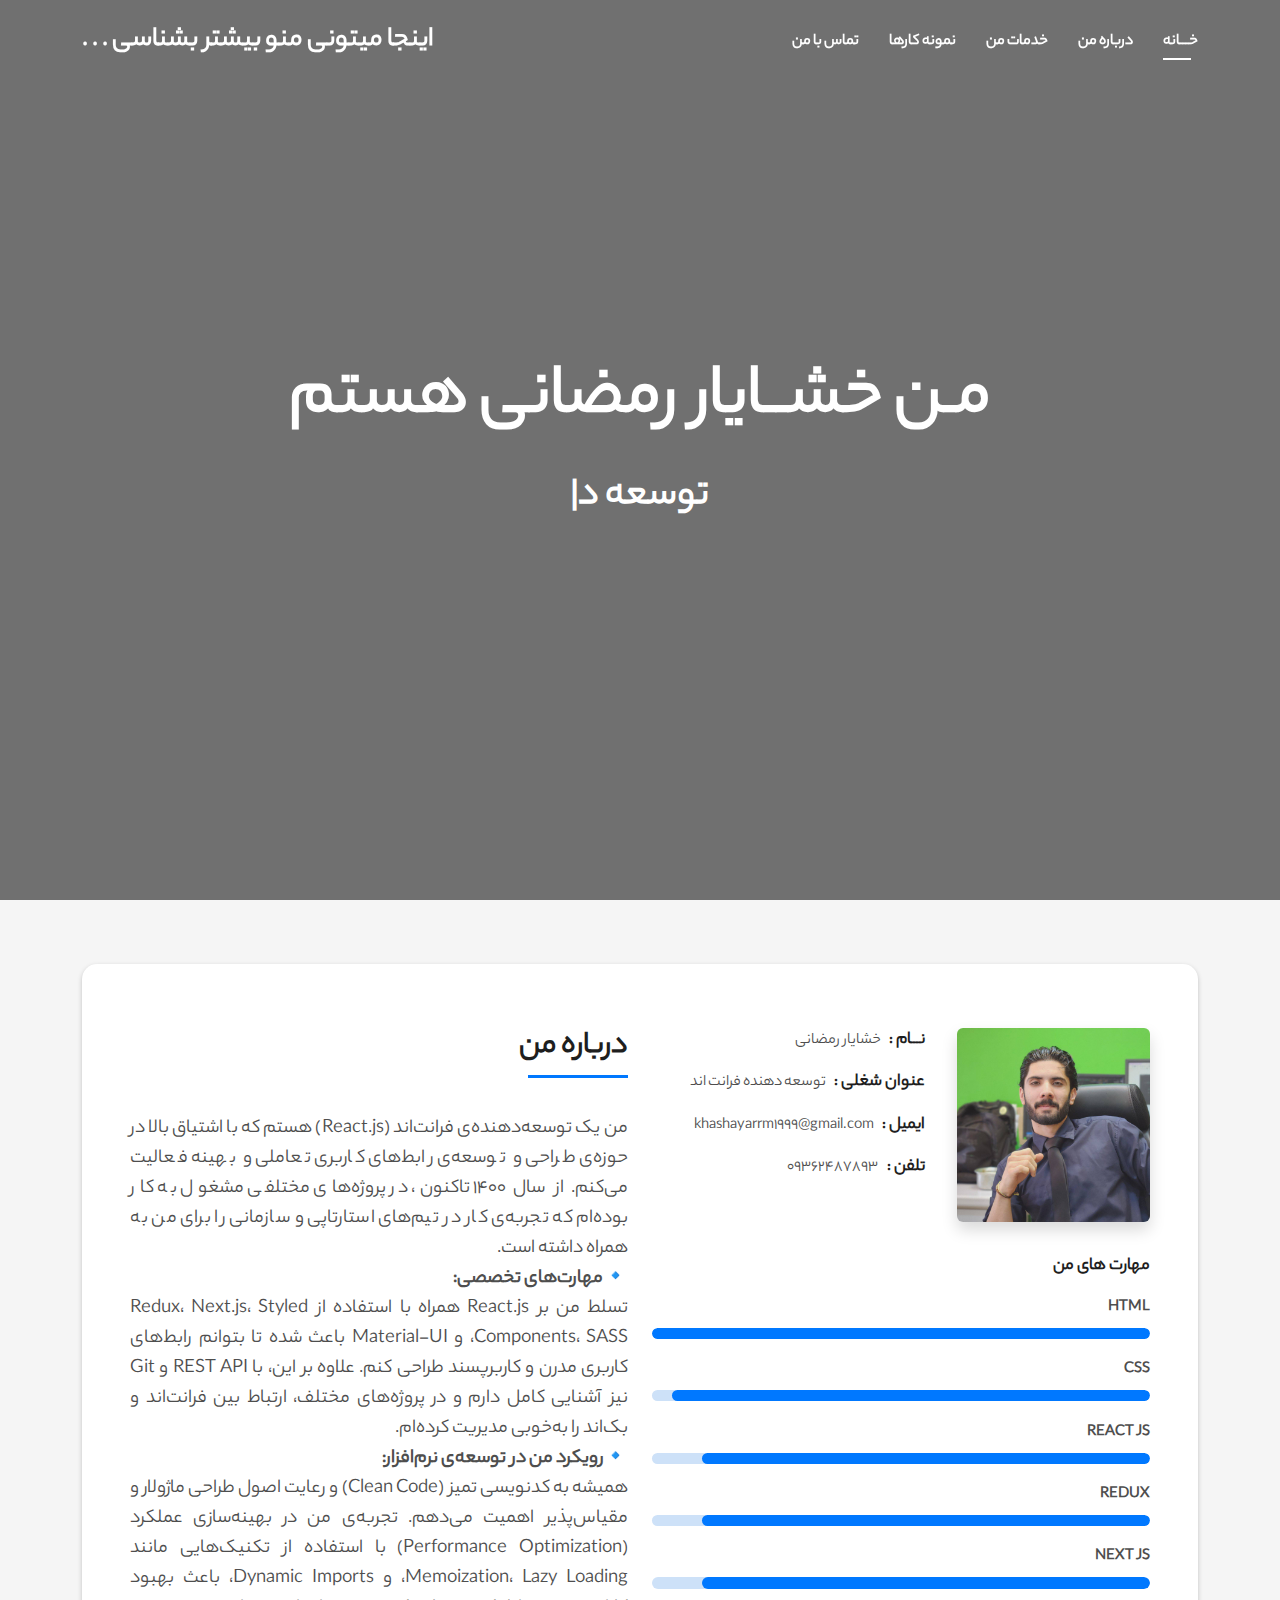
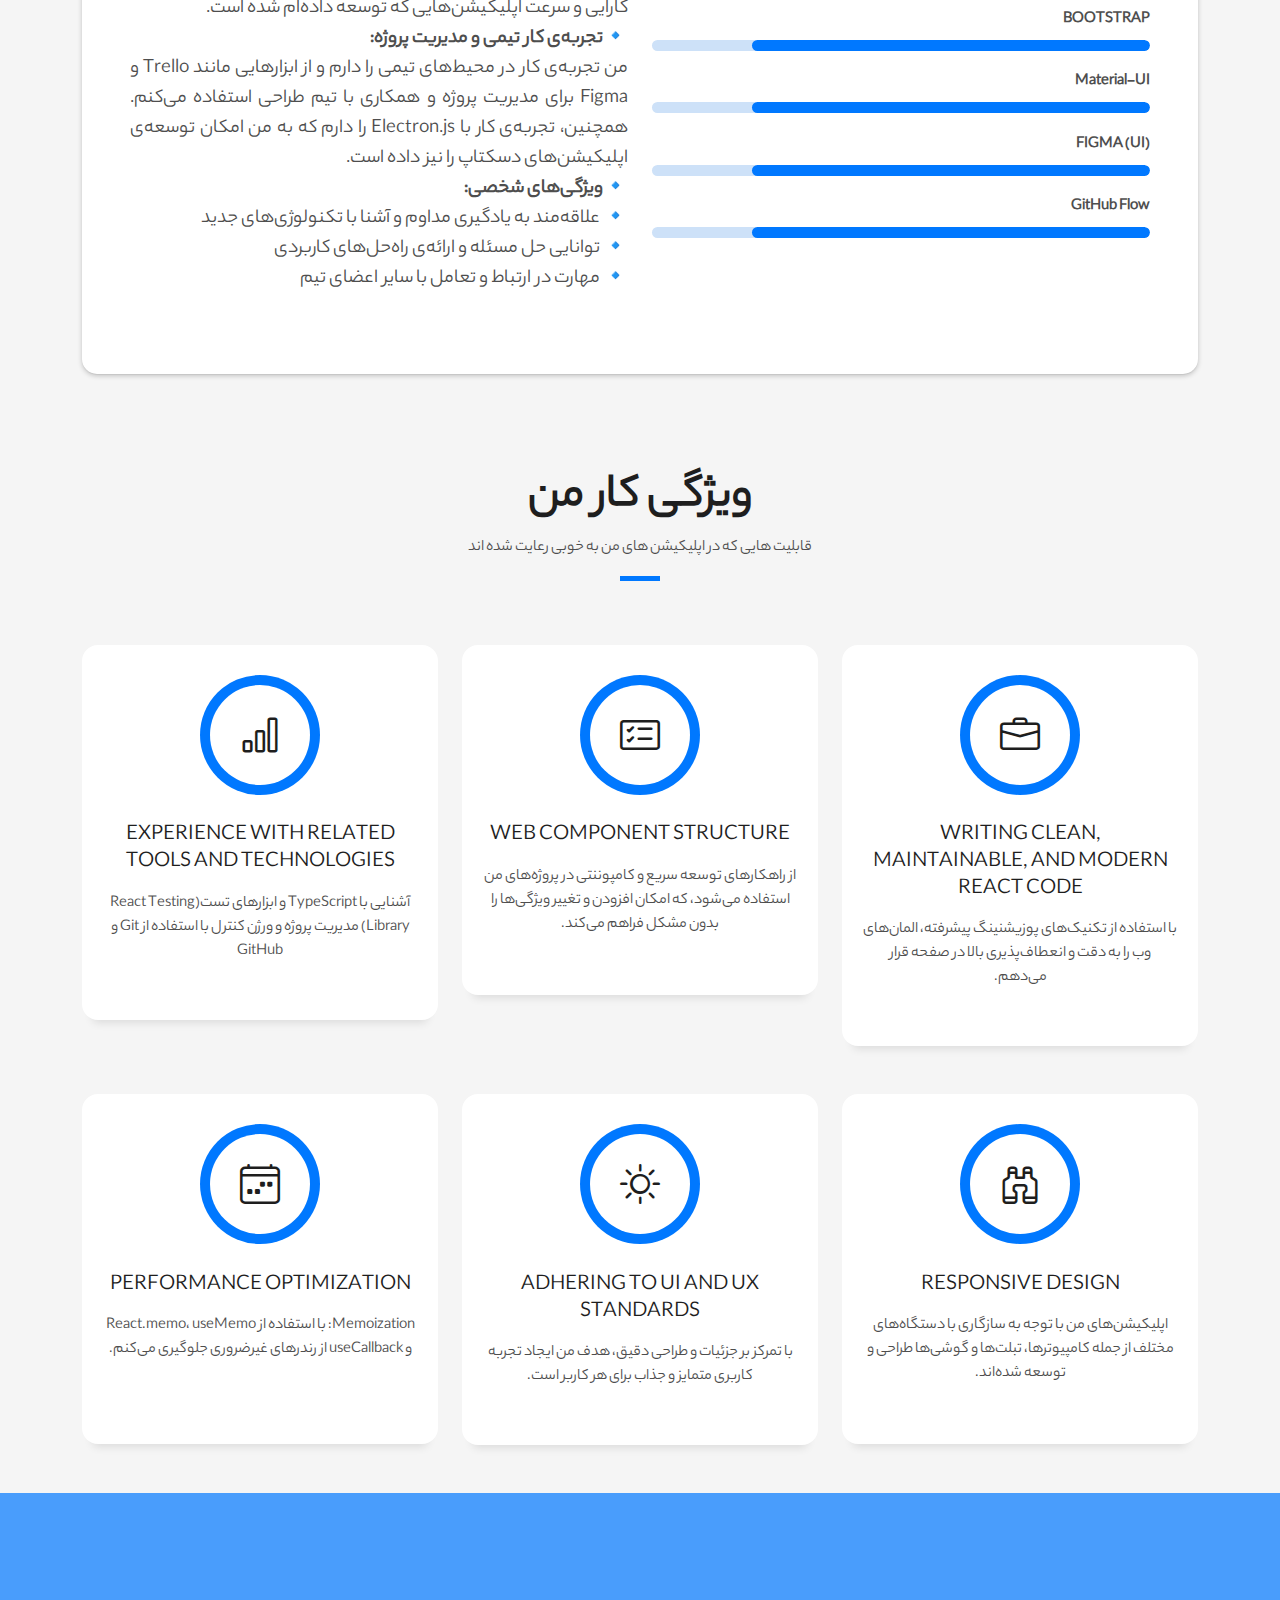
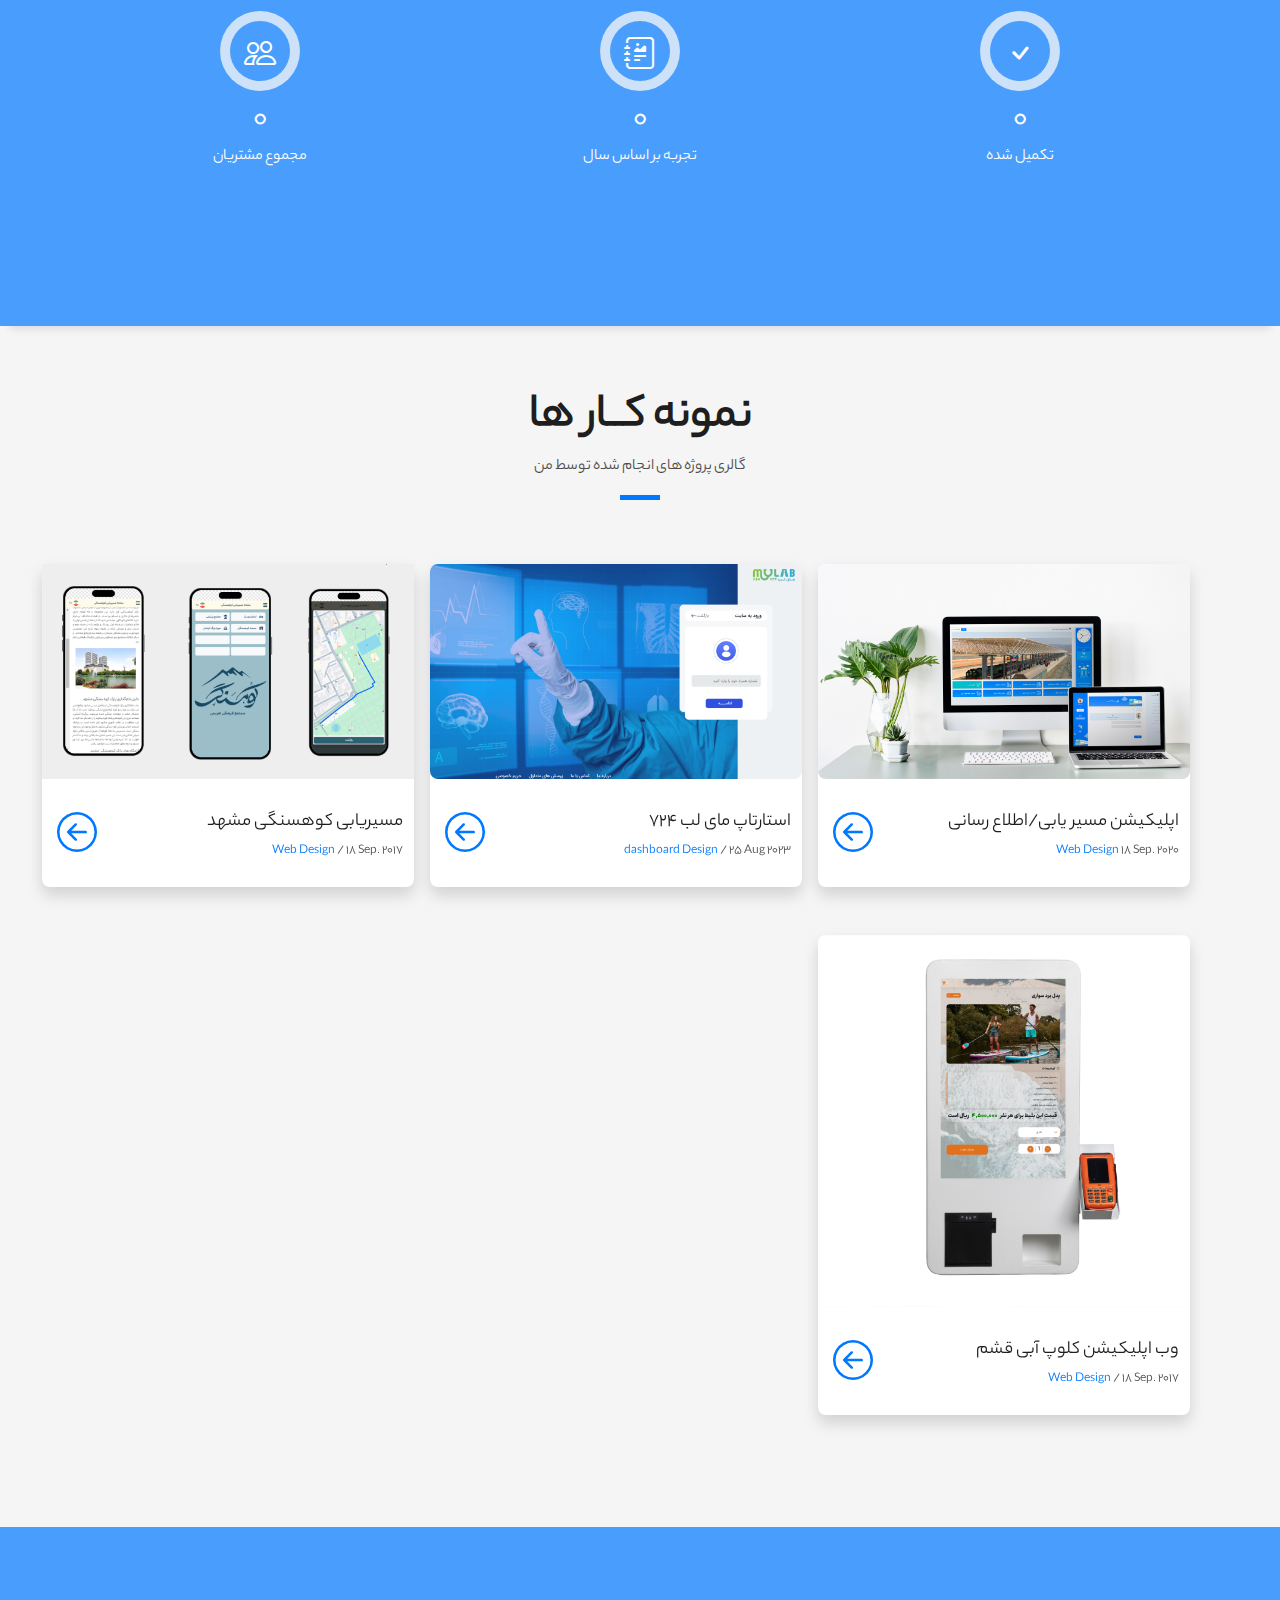
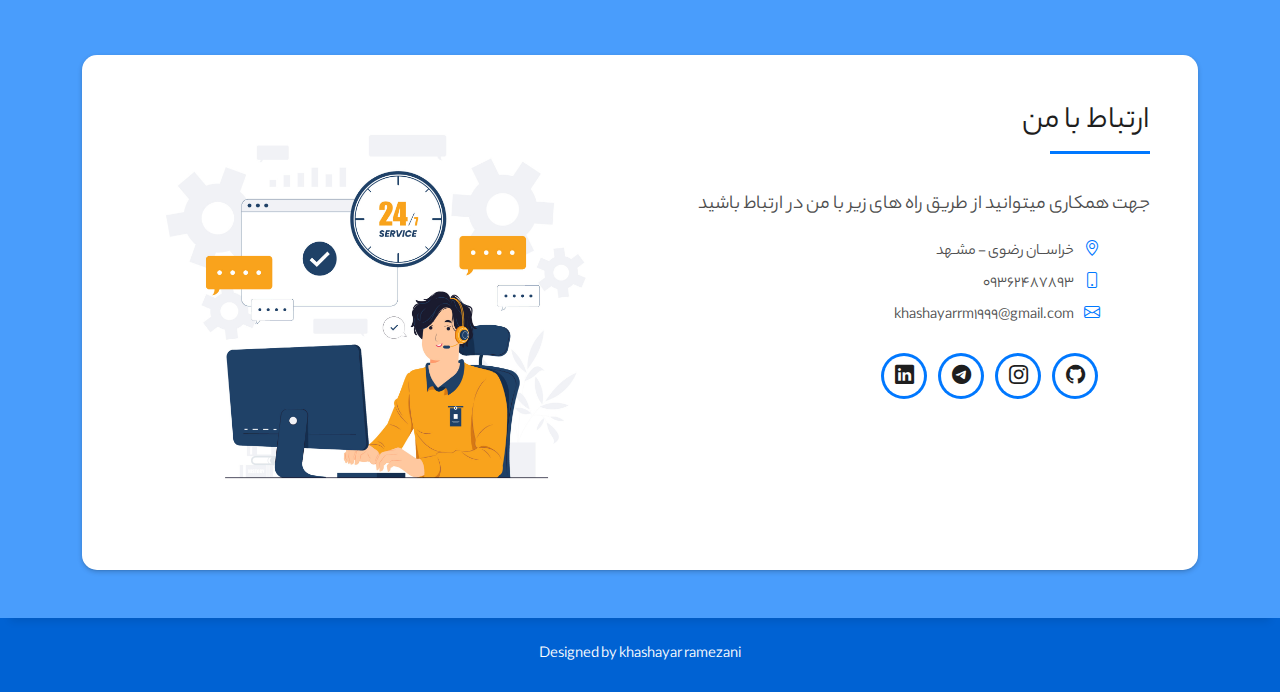
==== index.html @ 5297f06b "initial commit" ====
<!DOCTYPE html>
<html lang="fa" dir="rtl">

<head>
  <meta charset="utf-8" />
  <meta content="width=device-width, initial-scale=1.0" name="viewport" />

  <title>khashayar ramezani portfolio</title>
  <meta content="" name="description" />
  <meta content="" name="keywords" />

  <!-- Favicons -->
  <link href="assets/img/favicon.png" rel="icon" />
  <link href="assets/img/apple-touch-icon.png" rel="apple-touch-icon" />

  <!-- Vendor CSS Files -->
  <link href="assets/vendor/bootstrap/css/bootstrap.min.css" rel="stylesheet" />
  <link href="assets/vendor/bootstrap-icons/bootstrap-icons.css" rel="stylesheet" />
  <link href="assets/vendor/glightbox/css/glightbox.min.css" rel="stylesheet" />
  <link href="assets/vendor/swiper/swiper-bundle.min.css" rel="stylesheet" />
  <link href="assets/css/style.css" rel="stylesheet" />

</head>

<body>
  <!-- ======= Header ======= -->
  <header id="header" class="fixed-top">
    <div class="container d-flex align-items-center justify-content-between">
      <nav id="navbar" class="navbar">
        <ul>
          <li><a class="nav-link scrollto active" href="#hero">خـــانه</a></li>
          <li><a class="nav-link scrollto" href="#about">درباره من</a></li>
          <li><a class="nav-link scrollto" href="#services">خدمات من</a></li>
          <li><a class="nav-link scrollto" href="#work">نمونه کارها</a></li>
          <!-- <li><a class="nav-link scrollto" href="#blog">بلاگ</a></li> -->
          <!-- <li class="dropdown">
              <a href="#"
                ><span>Drop Down</span> <i class="bi bi-chevron-down"></i
              ></a>
              <ul>
                <li><a href="#">Drop Down 1</a></li>
                <li class="dropdown">
                  <a href="#"
                    ><span>Deep Drop Down</span>
                    <i class="bi bi-chevron-right"></i
                  ></a>
                  <ul>
                    <li><a href="#">Deep Drop Down 1</a></li>
                    <li><a href="#">Deep Drop Down 2</a></li>
                    <li><a href="#">Deep Drop Down 3</a></li>
                    <li><a href="#">Deep Drop Down 4</a></li>
                    <li><a href="#">Deep Drop Down 5</a></li>
                  </ul>
                </li>
                <li><a href="#">Drop Down 2</a></li>
                <li><a href="#">Drop Down 3</a></li>
                <li><a href="#">Drop Down 4</a></li>
              </ul>
            </li> -->
          <li><a class="nav-link scrollto" href="#contact">تماس با من</a></li>
        </ul>
        <i class="bi bi-list mobile-nav-toggle"></i>
      </nav>
      <h1 class="logo d-none d-md-block"><a href="index.html">اینجا میتونی منو بیشتر بشناسی . . .</a></h1>
      <span class="logo d-inline d-md-none" style="font-size: 18px"><a href="index.html">اینجا میتونی منو بیشتر
          بشناسی</a></span>

    </div>
  </header>
  <!-- End Header -->

  <!-- ======= Hero Section ======= -->
  <div id="hero" class="hero route bg-image">
    <div class="overlay-itro"></div>
    <div class="hero-content display-table">
      <div class="table-cell">
        <div class="container">
          <!--<p class="display-6 color-d">Hello, world!</p>-->
          <h1 class="hero-title mb-4">مـن خشــایار رمضانی هستم</h1>
          <p class="hero-subtitle">
            <span class="typed" data-typed-items="توسعه دهنده فرانت, Front-end developer"></span>
          </p>

        </div>
      </div>
    </div>
  </div>
  <!-- End Hero Section -->

  <main id="main">
    <!-- ======= About Section ======= -->
    <section id="about" class="about-mf sect-pt4 route">
      <div class="container">
        <div class="row">
          <div class="col-sm-12">
            <div class="box-shadow-full custom-borderradius">
              <div class="row">
                <div class="col-md-6 ">
                  <div class="row">
                    <div class="col-sm-6 col-md-5">
                      <div class="about-img">
                        <img src="assets/img/me.jpg" class="img-fluid rounded shadow mx-auto" alt="" />
                      </div>
                    </div>
                    <div class="col-sm-6 col-md-7">
                      <div class="about-info">
                        <p>
                          <span class="title-s me-2">نـــام :&nbsp;&nbsp;</span>
                          <span>خشایار رمضانی</span>

                        </p>
                        <p>
                          <span class="title-s me-2">عنوان شغلی :&nbsp;&nbsp;</span>
                          <span>توسعه دهنده فرانت اند</span>
                        </p>
                        <p>
                          <span class="title-s me-2">ایمیل :&nbsp;&nbsp;</span>
                          <span>khashayarrm1999@gmail.com</span>
                        </p>
                        <p>
                          <span class="title-s me-2">تلفن :&nbsp;&nbsp; </span>
                          <span>09362487893</span>
                        </p>
                      </div>
                    </div>
                  </div>
                  <div class="skill-mf">
                    <p class="title-s">مهارت های من </p>
                    <span><strong>HTML

</HTml></strong></span>
<!-- <span class="pull-right">85%</span> -->
<div class="progress rounded-3">
  <div class="progress-bar rounded-3" role="progressbar" style="width: 100%" aria-valuenow="85" aria-valuemin="0"
    aria-valuemax="100"></div>
</div>
<span><strong>CSS</strong></span>
<!-- <span class="pull-right">75%</span> -->
<div class="progress rounded-3">
  <div class="progress-bar rounded-3" role="progressbar" style="width: 96%" aria-valuenow="75" aria-valuemin="0"
    aria-valuemax="100"></div>
</div>
<span><strong>REACT JS</strong></span>
<!-- <span class="pull-right">90%</span> -->
<div class="progress rounded-3">
  <div class="progress-bar rounded-3" role="progressbar" style="width: 90%" aria-valuenow="80" aria-valuemin="0"
    aria-valuemax="100"></div>
</div>


<span><strong>REDUX</strong></span>
<!-- <span class="pull-right">90%</span> -->
<div class="progress rounded-3">
  <div class="progress-bar rounded-3" role="progressbar" style="width: 90%" aria-valuenow="80" aria-valuemin="0"
    aria-valuemax="100"></div>
</div>
<!-- <span><strong>JAVASCRIPT</strong></span>

<div class="progress rounded-3">
  <div class="progress-bar rounded-3" role="progressbar" style="width: 80%" aria-valuenow="90" aria-valuemin="0"
    aria-valuemax="100"></div>
</div> -->
<span><strong>NEXT JS</strong></span>
<!-- <span class="pull-right">90%</span> -->
<div class="progress rounded-3">
  <div class="progress-bar rounded-3" role="progressbar" style="width: 90%" aria-valuenow="80" aria-valuemin="0"
    aria-valuemax="100"></div>
</div>
<span><strong>BOOTSTRAP</strong></span>
<!-- <span class="pull-right">90%</span> -->
<div class="progress rounded-3">
  <div class="progress-bar rounded-3" role="progressbar" style="width: 80%" aria-valuenow="93" aria-valuemin="0"
    aria-valuemax="100"></div>
</div>

<span><strong>Material-UI</strong></span>
<!-- <span class="pull-right">90%</span> -->
<div class="progress rounded-3">
  <div class="progress-bar rounded-3" role="progressbar" style="width: 80%" aria-valuenow="93" aria-valuemin="0"
    aria-valuemax="100"></div>
</div>

<span><strong>FIGMA (UI)</strong></span>
<!-- <span class="pull-right">90%</span> -->
<div class="progress rounded-3">
  <div class="progress-bar rounded-3" role="progressbar" style="width: 80%" aria-valuenow="93" aria-valuemin="0"
    aria-valuemax="100"></div>
</div>

<span><strong>GitHub Flow</strong></span>
<!-- <span class="pull-right">90%</span> -->
<div class="progress rounded-3">
  <div class="progress-bar rounded-3" role="progressbar" style="width: 80%" aria-valuenow="93" aria-valuemin="0"
    aria-valuemax="100"></div>
</div>

</div>
</div>
<div class="col-md-6">
  <div class="about-me pt-4 pt-md-0 about-content-wrapper">
    <div class="title-box-2">
      <h5 class="title-left title-a">درباره من</h5>
    </div>
    <p class="lead bio-content ">
      من یک توسعه‌دهنده‌ی فرانت‌اند (React.js) هستم که با اشتیاق بالا در حوزه‌ی طراحی و توسعه‌ی رابط‌های کاربری تعاملی و
      بهینه فعالیت می‌کنم. از سال ۱۴۰۰ تاکنون، در پروژه‌های مختلفی مشغول به کار بوده‌ام که تجربه‌ی کار در تیم‌های
      استارتاپی و سازمانی را برای من به همراه داشته است.<br />🔹<span style="font-weight: bold;">مهارت‌های
        تخصصی:<br /></span>
      تسلط من بر React.js همراه با استفاده از Redux، Next.js، Styled Components، SASS، و Material-UI باعث شده تا بتوانم
      رابط‌های کاربری مدرن و کاربرپسند طراحی کنم. علاوه بر این، با REST API و Git نیز آشنایی کامل دارم و در پروژه‌های
      مختلف، ارتباط بین فرانت‌اند و بک‌اند را به‌خوبی مدیریت کرده‌ام.<br />

      🔹<span style="font-weight: bold;">رویکرد من در توسعه‌ی نرم‌افزار:<br /></span>
      همیشه به کدنویسی تمیز (Clean Code) و رعایت اصول طراحی ماژولار و مقیاس‌پذیر اهمیت می‌دهم. تجربه‌ی من در بهینه‌سازی
      عملکرد (Performance Optimization) با استفاده از تکنیک‌هایی مانند Memoization، Lazy Loading، و Dynamic Imports،
      باعث بهبود کارایی و سرعت اپلیکیشن‌هایی که توسعه داده‌ام شده است.<br />

      🔹<span style="font-weight: bold;">تجربه‌ی کار تیمی و مدیریت پروژه:<br /></span>
      من تجربه‌ی کار در محیط‌های تیمی را دارم و از ابزارهایی مانند Trello و Figma برای مدیریت پروژه و همکاری با تیم
      طراحی استفاده می‌کنم. همچنین، تجربه‌ی کار با Electron.js را دارم که به من امکان توسعه‌ی اپلیکیشن‌های دسکتاپ را نیز
      داده است.<br />

      🔹<span style="font-weight: bold;">ویژگی‌های شخصی:</span><br />
      🔹 علاقه‌مند به یادگیری مداوم و آشنا با تکنولوژی‌های جدید<br />
      🔹 توانایی حل مسئله و ارائه‌ی راه‌حل‌های کاربردی<br />
      🔹 مهارت در ارتباط و تعامل با سایر اعضای تیم<br />

    </p>
  </div>
</div>
</div>
</div>
</div>
</div>
</div>
</section>
<!-- End About Section -->

<!-- ======= Services Section ======= -->
<section id="services" class="services-mf pt-5 route">
  <div class="container">
    <div class="row">
      <div class="col-sm-12">
        <div class="title-box text-center">
          <h3 class="title-a">ویژگی کار من</h3>
          <p class="subtitle-a">
            قابلیت هایی که در اپلیکیشن های من به خوبی رعایت شده اند
          </p>
          <div class="line-mf"></div>
        </div>
      </div>
    </div>
    <div class="row">
      <div class="col-md-4">
        <div class="service-box">
          <div class="service-ico">
            <span class="ico-circle"><i class="bi bi-briefcase"></i></span>
          </div>
          <div class="service-content">
            <h2 class="s-title">
              Writing Clean, Maintainable, and Modern React Code
            </h2>
            <p class="s-description text-center">
              با استفاده از تکنیک‌های پوزیشنینگ پیشرفته، المان‌های وب را به دقت و انعطاف‌پذیری بالا در صفحه قرار می‌دهم.

            </p>
          </div>
        </div>
      </div>
      <div class="col-md-4">
        <div class="service-box ">
          <div class="service-ico">
            <span class="ico-circle"><i class="bi bi-card-checklist"></i></span>
          </div>
          <div class="service-content">
            <h2 class="s-title">Web Component Structure</h2>
            <p class="s-description text-center">
              از راهکارهای توسعه سریع و کامپوننتی در پروژه‌های من استفاده می‌شود،
              که امکان افزودن و تغییر ویژگی‌ها را بدون مشکل فراهم می‌کند.
            </p>
          </div>
        </div>
      </div>
      <div class="col-md-4">
        <div class="service-box">
          <div class="service-ico">
            <span class="ico-circle"><i class="bi bi-bar-chart"></i></span>
          </div>
          <div class="service-content">
            <h2 class="s-title">Experience with Related Tools and Technologies</h2>
            <p class="s-description text-center">
              آشنایی با TypeScript و ابزارهای تست(React Testing Library)
              مدیریت پروژه و ورژن کنترل با استفاده از Git و GitHub
            </p>

          </div>
        </div>
      </div>
      <div class="col-md-4">
        <div class="service-box">
          <div class="service-ico">
            <span class="ico-circle"><i class="bi bi-binoculars"></i></span>
          </div>
          <div class="service-content">
            <h2 class="s-title">Responsive Design</h2>
            <p class="s-description text-center">
              اپلیکیشن‌های من با توجه به سازگاری با دستگاه‌های مختلف از جمله کامپیوترها، تبلت‌ها و گوشی‌ها طراحی و توسعه
              شده‌اند.
            </p>
          </div>
        </div>
      </div>
      <div class="col-md-4">
        <div class="service-box">
          <div class="service-ico">
            <span class="ico-circle"><i class="bi bi-brightness-high"></i></span>
          </div>
          <div class="service-content">
            <h2 class="s-title">Adhering to UI and UX Standards</h2>
            <p class="s-description text-center">
              با تمرکز بر جزئیات و طراحی دقیق، هدف من ایجاد تجربه کاربری متمایز و جذاب برای هر کاربر است.
            </p>
          </div>
        </div>
      </div>
      <div class="col-md-4">
        <div class="service-box">
          <div class="service-ico">
            <span class="ico-circle"><i class="bi bi-calendar4-week"></i></span>
          </div>
          <div class="service-content">
            <h2 class="s-title">Performance Optimization</h2>
            <p class="s-description text-center">
              Memoization: با استفاده از React.memo، useMemo و useCallback از رندرهای غیرضروری جلوگیری می‌کنم.

            </p>
          </div>
        </div>
      </div>
    </div>
  </div>
</section>
<!-- End Services Section -->

<!-- ======= Counter Section ======= -->
<div class="section-counter paralax-mf bg-image" style="background-image: url(assets/img/counters-bg.jpg)">
  <div class="overlay-mf"></div>
  <div class="container position-relative">
    <div class="row">
      <div class="col-sm-4 col-lg-4">
        <div class="counter-box counter-box pt-4 pt-md-0 ">
          <div class="counter-ico ">
            <span class="ico-circle"><i class="bi bi-check d-flex  py-3 justify-content-center"></i></span>
          </div>
          <div class="counter-num">
            <p data-purecounter-start="0" data-purecounter-end="5" data-purecounter-duration="1"
              class="counter purecounter"></p>
            <span class="counter-text">تکمیل شده</span>
          </div>
        </div>
      </div>
      <div class="col-sm-4 col-lg-4">
        <div class="counter-box pt-4 pt-md-0">
          <div class="counter-ico">
            <span class="ico-circle"><i class="bi bi-journal-richtext  d-flex  py-3 justify-content-center"></i></span>
          </div>
          <div class="counter-num">
            <p data-purecounter-start="0" data-purecounter-end="2" data-purecounter-duration="1"
              class="counter purecounter"></p>
            <span class="counter-text">تجربه بر اساس سال</span>
          </div>
        </div>
      </div>
      <div class="col-sm-4 col-lg-4">
        <div class="counter-box pt-4 pt-md-0">
          <div class="counter-ico">
            <span class="ico-circle"><i class="bi bi-people  d-flex  py-3 justify-content-center"></i></span>
          </div>
          <div class="counter-num">
            <p data-purecounter-start="0" data-purecounter-end="10" data-purecounter-duration="1"
              class="counter purecounter"></p>
            <span class="counter-text">مجموع مشتریان</span>
          </div>
        </div>
      </div>
      <!-- <div class="col-sm-3 col-lg-3">
              <div class="counter-box pt-4 pt-md-0">
                <div class="counter-ico">
                  <span class="ico-circle"><i class="bi bi-award  d-flex  py-3 justify-content-center"></i></span>
                </div>
                <div class="counter-num">
                  <p
                    data-purecounter-start="0"
                    data-purecounter-end="48"
                    data-purecounter-duration="1"
                    class="counter purecounter"
                  ></p>
                  <span class="counter-text">AWARD WON</span>
                </div>
              </div>
            </div> -->
    </div>
  </div>
</div>
<!-- End Counter Section -->

<!-- ======= Portfolio Section ======= -->
<section id="work" class="portfolio-mf sect-pt4 route">
  <div class="container">
    <div class="row">
      <div class="col-sm-12">
        <div class="title-box text-center">
          <h3 class="title-a">نمونه کــار ها</h3>
          <p class="subtitle-a">
            گالری پروژه های انجام شده توسط من
          </p>
          <div class="line-mf"></div>
        </div>
      </div>
    </div>


    <div class="d-flex flex-column">
      <div class="d-flex">
        <div class="col-md-4 mx-2">
          <div class="work-box shadow rounded-3">
            <a href="assets/img/railway.jpg" data-gallery="portfolioGallery" class="portfolio-lightbox">
              <div class="work-img">
                <img src="assets/img/jdid/mockup-1.jpg" alt="" class="img-fluid rounded-3" />
              </div>
            </a>
            <div class="work-content">
              <div class="row">
                <div class="col-sm-8">
                  <h2 class="w-title text-nowrap">اپلیکیشن مسیر یابی/اطلاع رسانی</h2>
                  <div class="w-more">
                    <span class="w-ctegory">Web Design</span>
                    <span class="w-date">18 Sep. 2020</span>
                  </div>
                </div>
                <div class="col-sm-4  d-flex  justify-content-end">
                  <div class="w-like">
                    <a href="portfolio-details.html">
                      <i class="bi bi-arrow-left-circle me-auto"></i>
                    </a>
                  </div>
                </div>
              </div>
            </div>
          </div>
        </div>
        <div class="col-md-4 mx-2">
          <div class="work-box shadow rounded-3">

            <a href="assets/img/mylab/login.png" data-gallery="portfolioGallery" class="portfolio-lightbox">
              <div class="work-img">
                <img src="assets/img/mylab/login.png" alt="" class="img-fluid rounded-3" />
              </div>
            </a>
            <div class="work-content">
              <div class="row">
                <div class="col-sm-8">
                  <h2 class="w-title">استارتاپ مای لب 724</h2>
                  <div class="w-more">
                    <span class="w-ctegory">dashboard Design</span> /
                    <span class="w-date">25 Aug 2023</span>
                  </div>
                </div>
                <div class="col-sm-4 d-flex  justify-content-end">
                  <div class="w-like">
                    <a href="portfolio-mylab.html">
                      <i class="bi bi-arrow-left-circle"></i>
                    </a>
                  </div>
                </div>
              </div>
            </div>
          </div>
        </div>
        <div class="col-md-4 mx-2">
          <div class="work-box shadow rounded-3">
            <a href="assets/img/kohsangi/e/total.png" data-gallery="portfolioGallery" class="portfolio-lightbox">
              <div class="work-img">
                <img src="assets/img/kohsangi/e/total.png" alt="" class="img-fluid ounded-3" />
              </div>
            </a>
            <div class="work-content">
              <div class="row">
                <div class="col-sm-8">
                  <h2 class="w-title"> مسیریابی کوهسنگی مشهد</h2>
                  <div class="w-more">
                    <span class="w-ctegory">Web Design</span> /
                    <span class="w-date">18 Sep. 2017</span>
                  </div>
                </div>
                <div class="col-sm-4 d-flex  justify-content-end">
                  <div class="w-like">
                    <i class="bi bi-arrow-left-circle"></i>
                    </a>
                  </div>
                </div>
              </div>
            </div>
          </div>
        </div>
      </div>




      <div className="d-flex bg-danger">

        <div class="col-md-4 mx-2">
          <div class="work-box shadow rounded-3">
            <a href="assets/img/qeshm/1.png" data-gallery="portfolioGallery" class="portfolio-lightbox">
              <div class="work-img">
                <img src="assets/img/qeshm/1.png" alt="" class="img-fluid rounded-3" />
              </div>
            </a>
            <div class="work-content">
              <div class="row">
                <div class="col-sm-8">
                  <h2 class="w-title">وب اپلیکیشن کلوپ آبی قشم</h2>
                  <div class="w-more">
                    <span class="w-ctegory">Web Design</span> /
                    <span class="w-date">18 Sep. 2017</span>
                  </div>
                </div>
                <div class="col-sm-4 d-flex  justify-content-end">
                  <div class="w-like">
                    <a href="qeshm.html">
                      <i class="bi bi-arrow-left-circle"></i>
                    </a>
                    </a>
                  </div>
                </div>
              </div>
            </div>
          </div>
        </div>
      </div>
    </div>

  </div>
</section>
<!-- End Portfolio Section -->

<!-- ======= Testimonials Section ======= -->
<!-- <div
        class="testimonials paralax-mf bg-image"
        style="background-image: url(assets/img/overlay-bg.jpg)"
      >
        <div class="overlay-mf"></div>
        <div class="container">
          <div class="row">
            <div class="col-md-12">
              <div
                class="testimonials-slider swiper"
                data-aos="fade-up"
                data-aos-delay="100"
              >
                <div class="swiper-wrapper">
                  <div class="swiper-slide">
                    <div class="testimonial-box">
                      <div class="author-test">
                        <img
                          src="assets/img/testimonial-2.jpg"
                          alt=""
                          class="rounded-circle b-shadow-a"
                        />
                        <span class="author">Xavi Alonso</span>
                      </div>
                      <div class="content-test">
                        <p class="description lead">
                          Curabitur arcu erat, accumsan id imperdiet et,
                          porttitor at sem. Lorem ipsum dolor sit amet,
                          consectetur adipiscing elit.
                        </p>
                      </div>
                    </div>
                  </div>
              

                  <div class="swiper-slide">
                    <div class="testimonial-box">
                      <div class="author-test">
                        <img
                          src="assets/img/testimonial-4.jpg"
                          alt=""
                          class="rounded-circle b-shadow-a"
                        />
                        <span class="author">Marta Socrate</span>
                      </div>
                      <div class="content-test">
                        <p class="description lead">
                          Curabitur arcu erat, accumsan id imperdiet et,
                          porttitor at sem. Lorem ipsum dolor sit amet,
                          consectetur adipiscing elit.
                        </p>
                      </div>
                    </div>
                  </div>
            
                </div>
                <div class="swiper-pagination"></div>
              </div>
            </div>
          </div>
        </div>
      </div> -->
<!-- End Testimonials Section -->

<!-- ======= Blog Section ======= -->
<!-- <section id="blog" class="blog-mf sect-pt4 route">
        <div class="container">
          <div class="row">
            <div class="col-sm-12">
              <div class="title-box text-center">
                <h3 class="title-a">Blog</h3>
                <p class="subtitle-a">
                  Lorem ipsum, dolor sit amet consectetur adipisicing elit.
                </p>
                <div class="line-mf"></div>
              </div>
            </div>
          </div>
          <div class="row">
            <div class="col-md-4">
              <div class="card card-blog">
                <div class="card-img">
                  <a href="blog-single.html"
                    ><img src="assets/img/post-1.jpg" alt="" class="img-fluid"
                  /></a>
                </div>
                <div class="card-body">
                  <div class="card-category-box">
                    <div class="card-category">
                      <h6 class="category">Travel</h6>
                    </div>
                  </div>
                  <h3 class="card-title">
                    <a href="blog-single.html">See more ideas about Travel</a>
                  </h3>
                  <p class="card-description">
                    Proin eget tortor risus. Pellentesque in ipsum id orci porta
                    dapibus. Praesent sapien massa, convallis a pellentesque
                    nec, egestas non nisi.
                  </p>
                </div>
                <div class="card-footer">
                  <div class="post-author">
                    <a href="#">
                      <img
                        src="assets/img/testimonial-2.jpg"
                        alt=""
                        class="avatar rounded-circle"
                      />
                      <span class="author">Morgan Freeman</span>
                    </a>
                  </div>
                  <div class="post-date">
                    <span class="bi bi-clock"></span> 10 min
                  </div>
                </div>
              </div>
            </div>
            <div class="col-md-4">
              <div class="card card-blog">
                <div class="card-img">
                  <a href="blog-single.html"
                    ><img src="assets/img/post-2.jpg" alt="" class="img-fluid"
                  /></a>
                </div>
                <div class="card-body">
                  <div class="card-category-box">
                    <div class="card-category">
                      <h6 class="category">Web Design</h6>
                    </div>
                  </div>
                  <h3 class="card-title">
                    <a href="blog-single.html">See more ideas about Travel</a>
                  </h3>
                  <p class="card-description">
                    Proin eget tortor risus. Pellentesque in ipsum id orci porta
                    dapibus. Praesent sapien massa, convallis a pellentesque
                    nec, egestas non nisi.
                  </p>
                </div>
                <div class="card-footer">
                  <div class="post-author">
                    <a href="#">
                      <img
                        src="assets/img/testimonial-2.jpg"
                        alt=""
                        class="avatar rounded-circle"
                      />
                      <span class="author">Morgan Freeman</span>
                    </a>
                  </div>
                  <div class="post-date">
                    <span class="bi bi-clock"></span> 10 min
                  </div>
                </div>
              </div>
            </div>
            <div class="col-md-4">
              <div class="card card-blog">
                <div class="card-img">
                  <a href="blog-single.html"
                    ><img src="assets/img/post-3.jpg" alt="" class="img-fluid"
                  /></a>
                </div>
                <div class="card-body">
                  <div class="card-category-box">
                    <div class="card-category">
                      <h6 class="category">Web Design</h6>
                    </div>
                  </div>
                  <h3 class="card-title">
                    <a href="blog-single.html">See more ideas about Travel</a>
                  </h3>
                  <p class="card-description">
                    Proin eget tortor risus. Pellentesque in ipsum id orci porta
                    dapibus. Praesent sapien massa, convallis a pellentesque
                    nec, egestas non nisi.
                  </p>
                </div>
                <div class="card-footer">
                  <div class="post-author">
                    <a href="#">
                      <img
                        src="assets/img/testimonial-2.jpg"
                        alt=""
                        class="avatar rounded-circle"
                      />
                      <span class="author">Morgan Freeman</span>
                    </a>
                  </div>
                  <div class="post-date">
                    <span class="bi bi-clock"></span> 10 min
                  </div>
                </div>
              </div>
            </div>
          </div>
        </div>
      </section> -->
<!-- End Blog Section -->

<!-- ======= Contact Section ======= -->
<section id="contact" class="paralax-mf footer-paralax bg-image sect-mt4 route"
  style="background-image: url(assets/img/overlay-bg.jpg)">
  <div class="overlay-mf"></div>
  <div class="container">
    <div class="row">
      <div class="col-sm-12 ">
        <div class="contact-mf ">
          <div id="contact" class="box-shadow-full custom-borderradius ">
            <div class="row">

              <div class="col-md-6 more-info  ">
                <div class="title-box-2 pt-4 pt-md-0">
                  <h5 class="title-left">ارتباط با من</h5>
                </div>
                <div class="">
                  <p class="lead">
                    جهت همکاری میتوانید از طریق راه های زیر با من در ارتباط باشید
                  </p>
                  <ul class="list-ico mt-2">
                    <li>
                      <span class="bi bi-geo-alt ps-2"></span> خراســان رضوی - مشـهد

                    </li>
                    <li><span class="bi bi-phone ps-2"></span> 09362487893</li>
                    <li>
                      <span class="bi bi-envelope ps-2"></span>
                      khashayarrm1999@gmail.com
                    </li>
                  </ul>
                </div>
                <div class="socials d-flex align-items-center">
                  <ul class="">
                    <li class="">
                      <a href="https://github.com/itskhshyr"><span
                          class="ico-circle d-flex align-items-end justify-content-center"><i
                            class="bi bi-github"></i></span></a>
                    </li>
                    <li>
                      <a href=""><span class="ico-circle d-flex align-items-end justify-content-center"><i
                            class="bi bi-instagram"></i></span></a>
                    </li>
                    <li>
                      <a href="https://t.me/khashayarrmz"><span
                          class="ico-circle d-flex align-items-end justify-content-center"><i
                            class="bi bi-telegram"></i></span></a>
                    </li>
                    <li>
                      <a href="https://www.linkedin.com/in/khashayar-ramezani-127213235/"><span
                          class="ico-circle d-flex align-items-end justify-content-center"><i
                            class="bi bi-linkedin"></i></span></a>
                    </li>
                  </ul>
                </div>
              </div>
              <div class="col-md-6 d-flex justify-content-center align-items-center">
                <img src="assets/img/contact.jpg" class="img-fluid" />
              </div>
            </div>
          </div>
        </div>
      </div>
    </div>
  </div>
</section>
<!-- End Contact Section -->
</main>
<!-- End #main -->

<!-- ======= Footer ======= -->
<footer>
  <div class="container">
    <div class="row">
      <div class="col-sm-12">
        <div class="copyright-box">
          <div class="credits">

            Designed by
            <a>khashayar ramezani</a>
          </div>
        </div>
      </div>
    </div>
  </div>
</footer>
<!-- End  Footer -->

<div id="preloader"></div>
<a href="#" class="back-to-top d-flex align-items-center justify-content-center"><i
    class="bi bi-arrow-up-short"></i></a>

<!-- Vendor JS Files -->
<script src="assets/vendor/purecounter/purecounter_vanilla.js"></script>
<script src="assets/vendor/bootstrap/js/bootstrap.bundle.min.js"></script>
<script src="assets/vendor/glightbox/js/glightbox.min.js"></script>
<script src="assets/vendor/swiper/swiper-bundle.min.js"></script>
<script src="assets/vendor/typed.js/typed.umd.js"></script>
<script src="assets/vendor/php-email-form/validate.js"></script>

<!-- Template Main JS File -->
<script src="assets/js/main.js"></script>
</body>

</html>
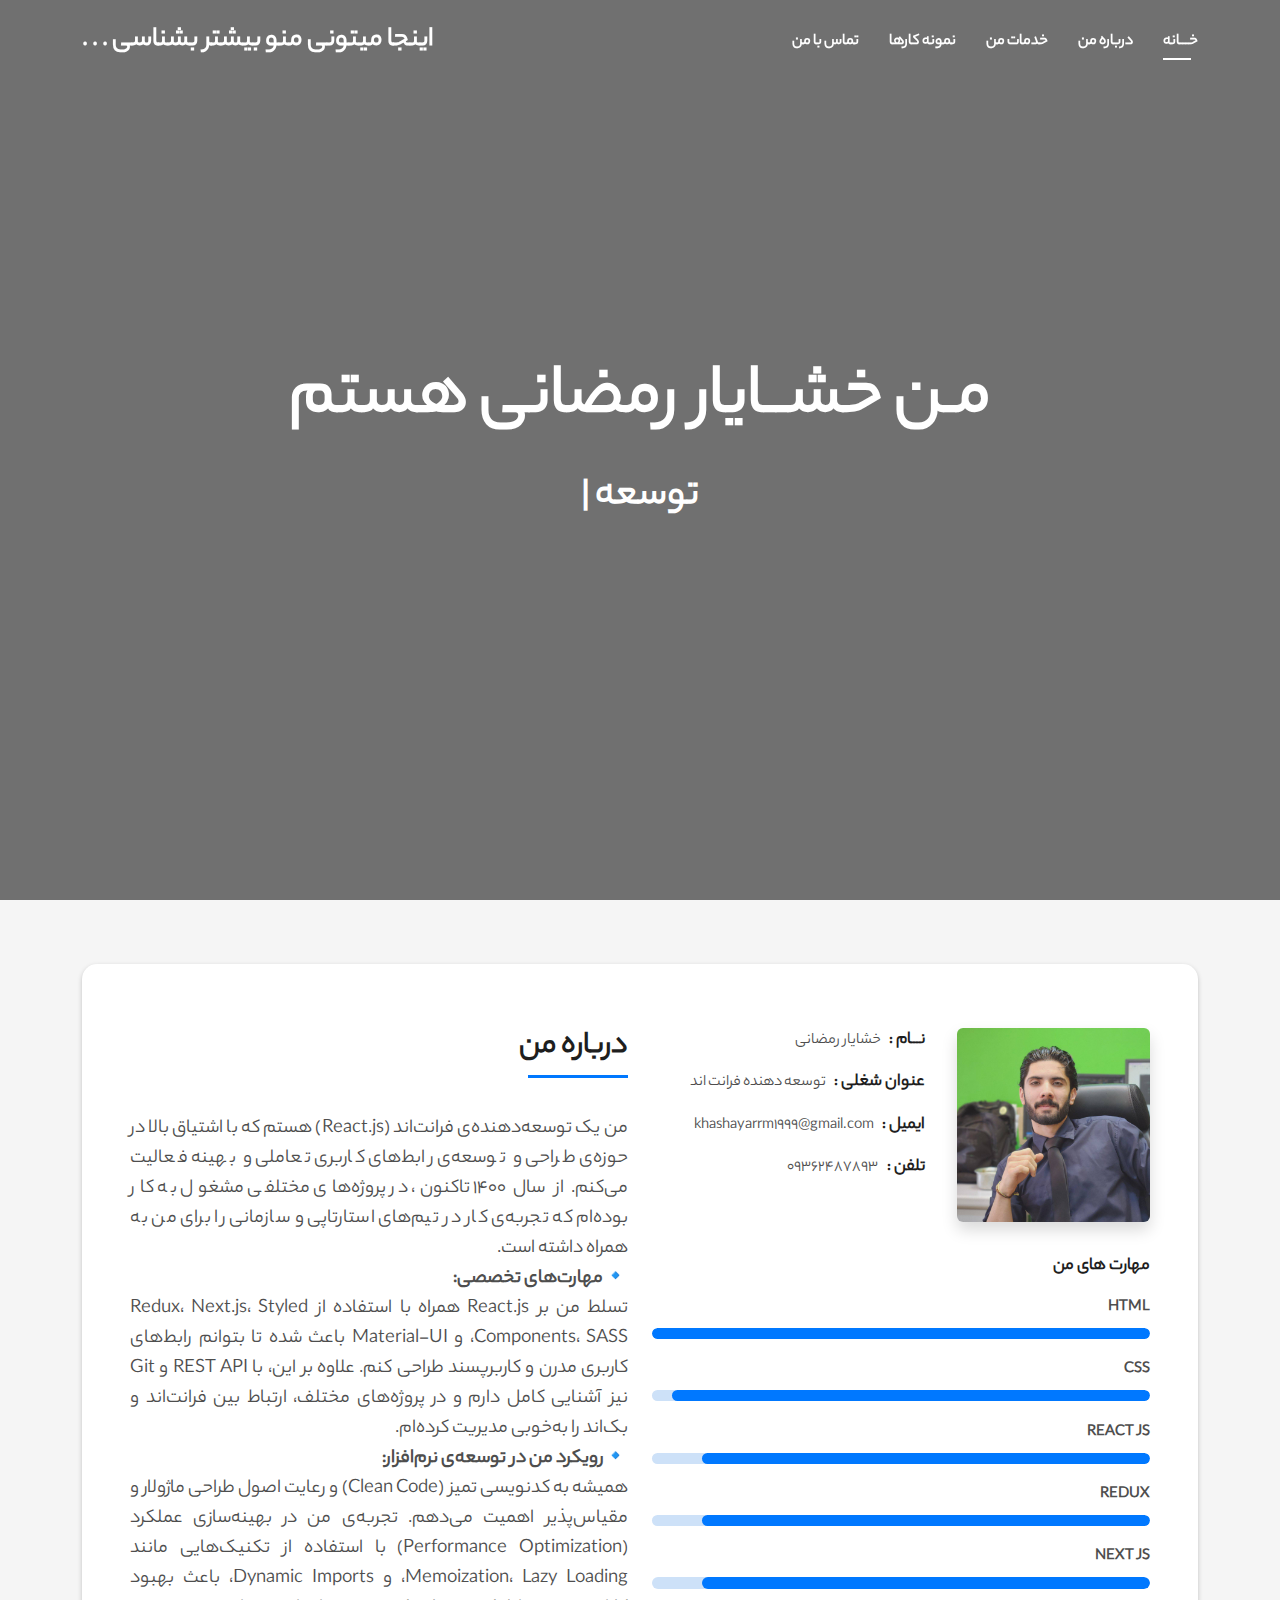
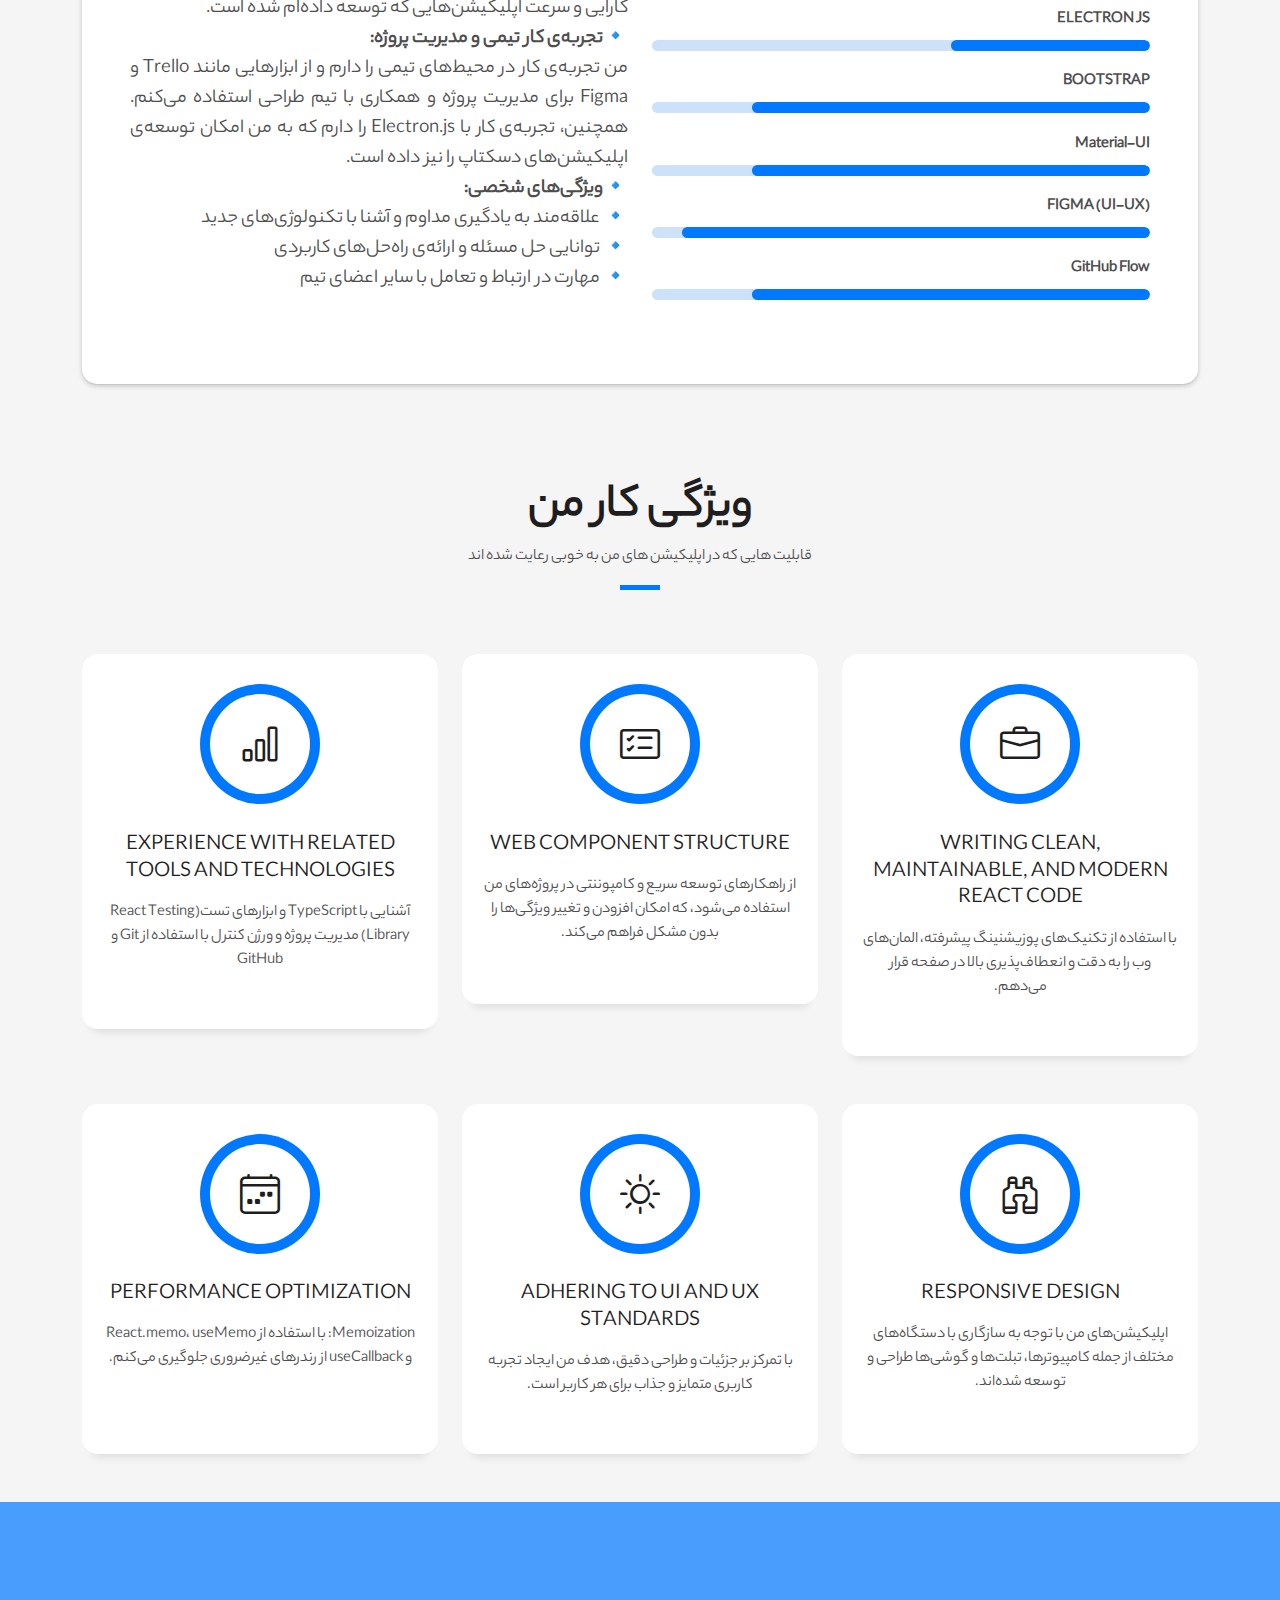
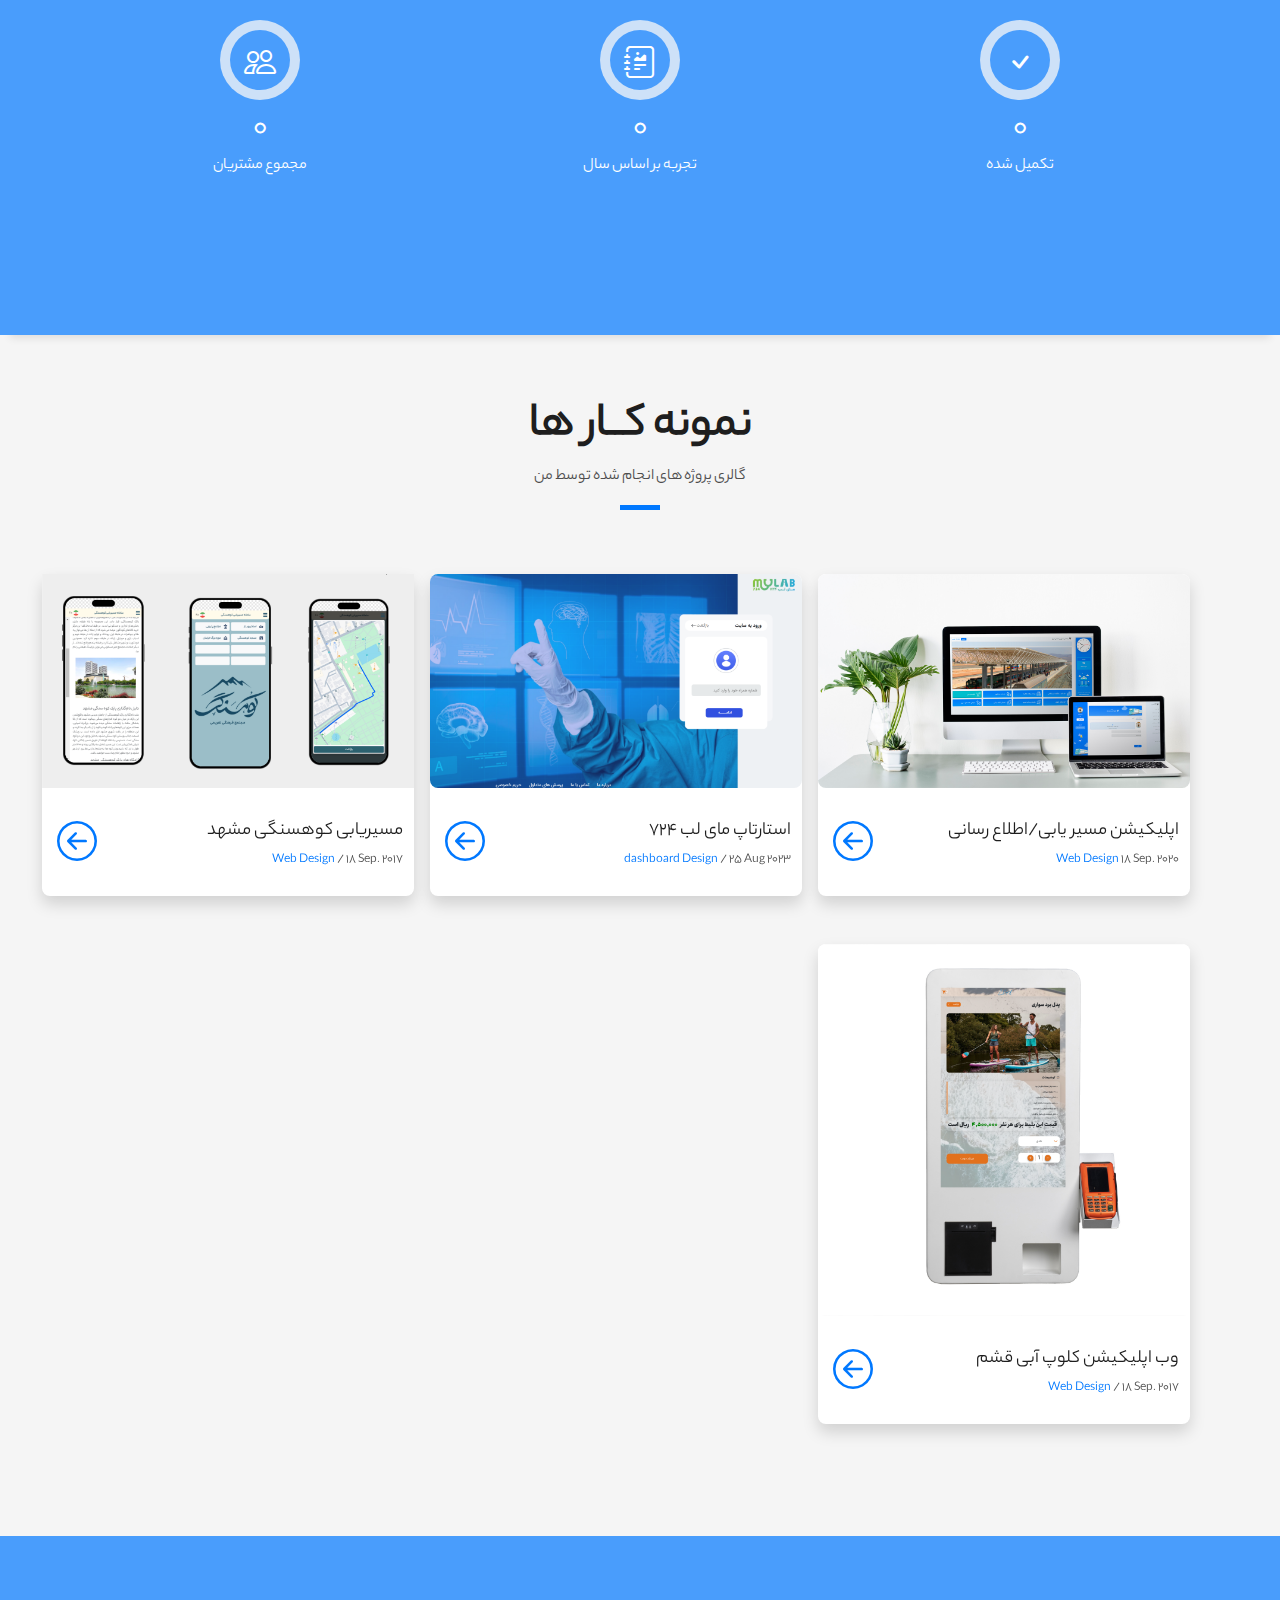
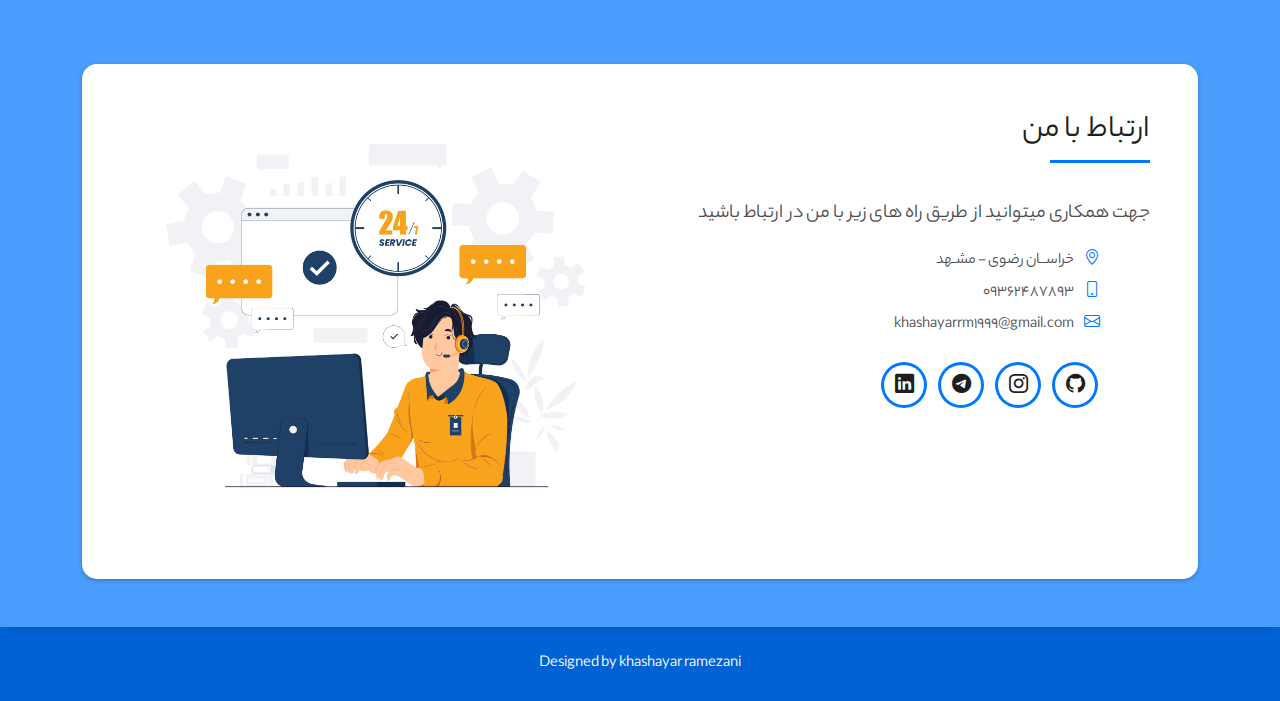
==== commit e80328c6: "updated" ====
--- a/index.html
+++ b/index.html
@@ -166,6 +166,14 @@
   <div class="progress-bar rounded-3" role="progressbar" style="width: 90%" aria-valuenow="80" aria-valuemin="0"
     aria-valuemax="100"></div>
 </div>
+
+<span><strong>ELECTRON JS</strong></span>
+<!-- <span class="pull-right">90%</span> -->
+<div class="progress rounded-3">
+  <div class="progress-bar rounded-3" role="progressbar" style="width: 40%" aria-valuenow="40" aria-valuemin="0"
+    aria-valuemax="100"></div>
+</div>
+
 <span><strong>BOOTSTRAP</strong></span>
 <!-- <span class="pull-right">90%</span> -->
 <div class="progress rounded-3">
@@ -180,10 +188,10 @@
     aria-valuemax="100"></div>
 </div>
 
-<span><strong>FIGMA (UI)</strong></span>
+<span><strong>FIGMA (UI-UX)</strong></span>
 <!-- <span class="pull-right">90%</span> -->
 <div class="progress rounded-3">
-  <div class="progress-bar rounded-3" role="progressbar" style="width: 80%" aria-valuenow="93" aria-valuemin="0"
+  <div class="progress-bar rounded-3" role="progressbar" style="width: 94%" aria-valuenow="93" aria-valuemin="0"
     aria-valuemax="100"></div>
 </div>
 
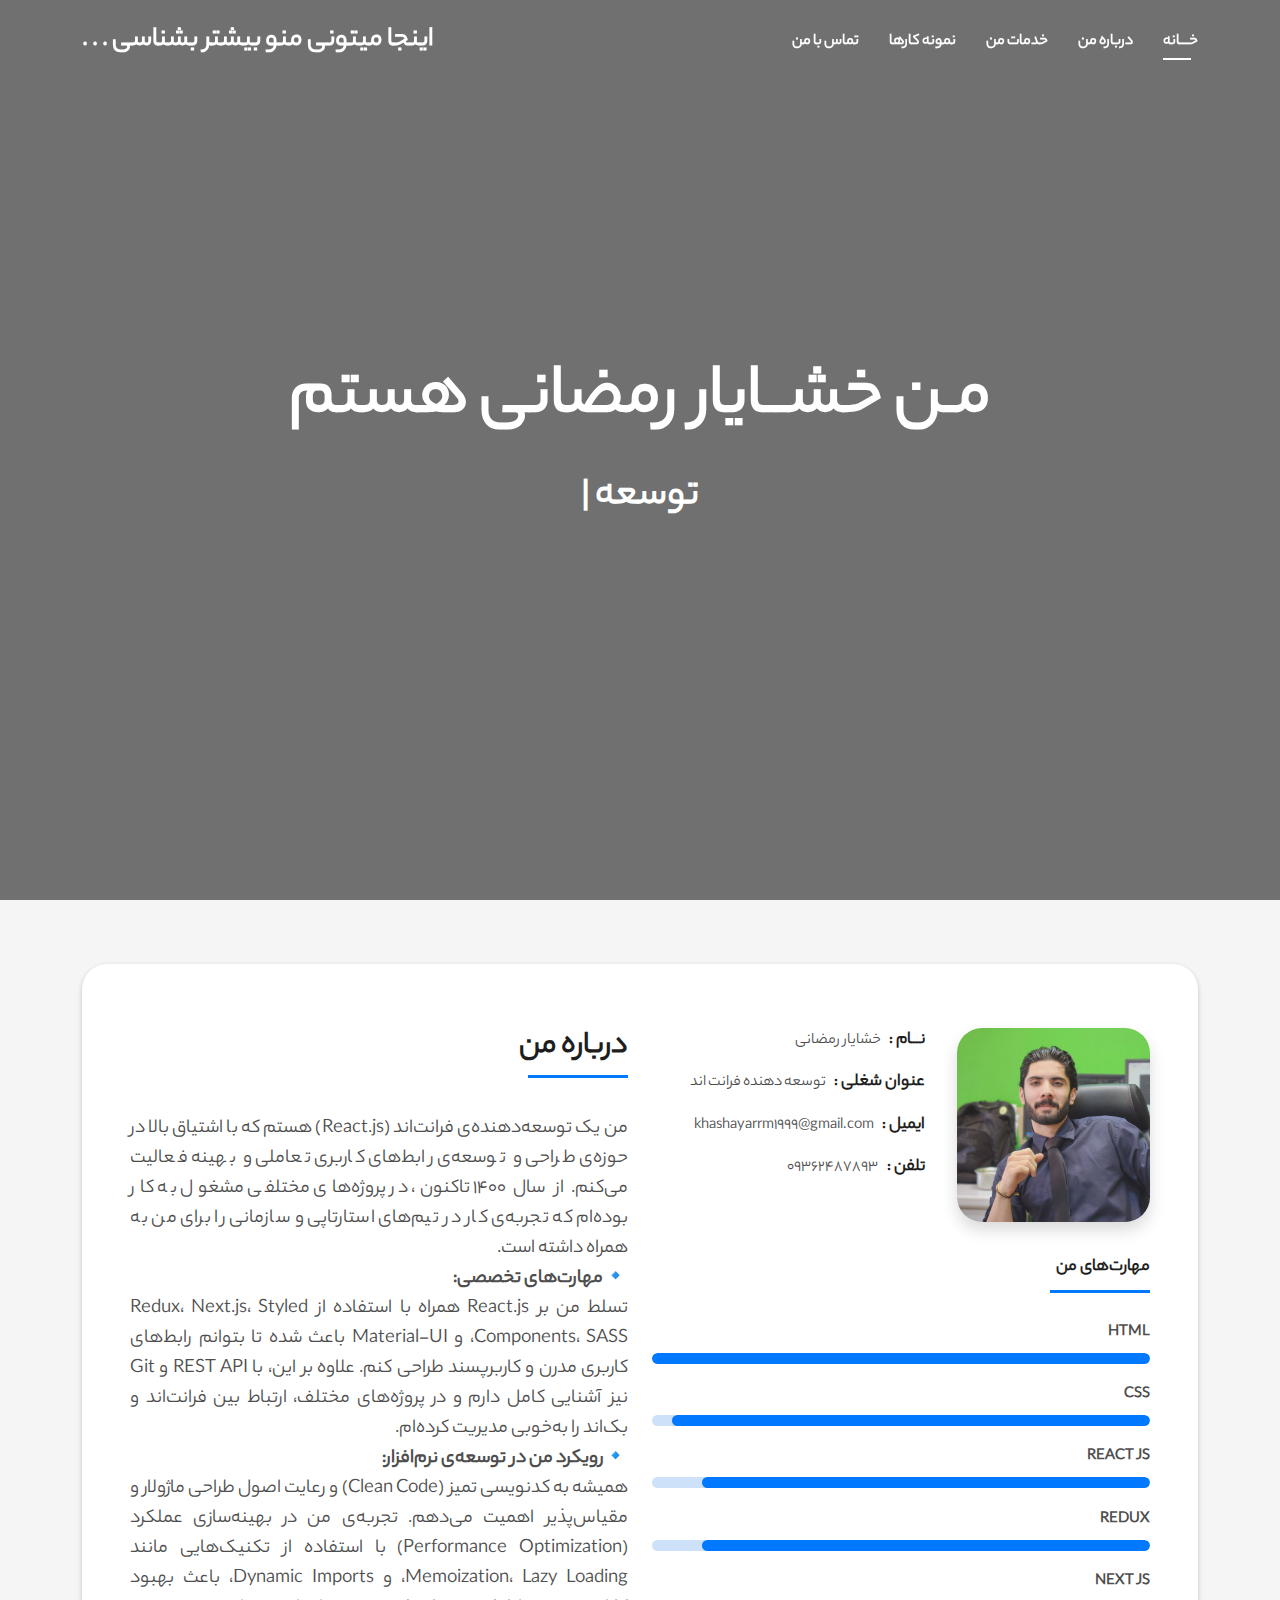
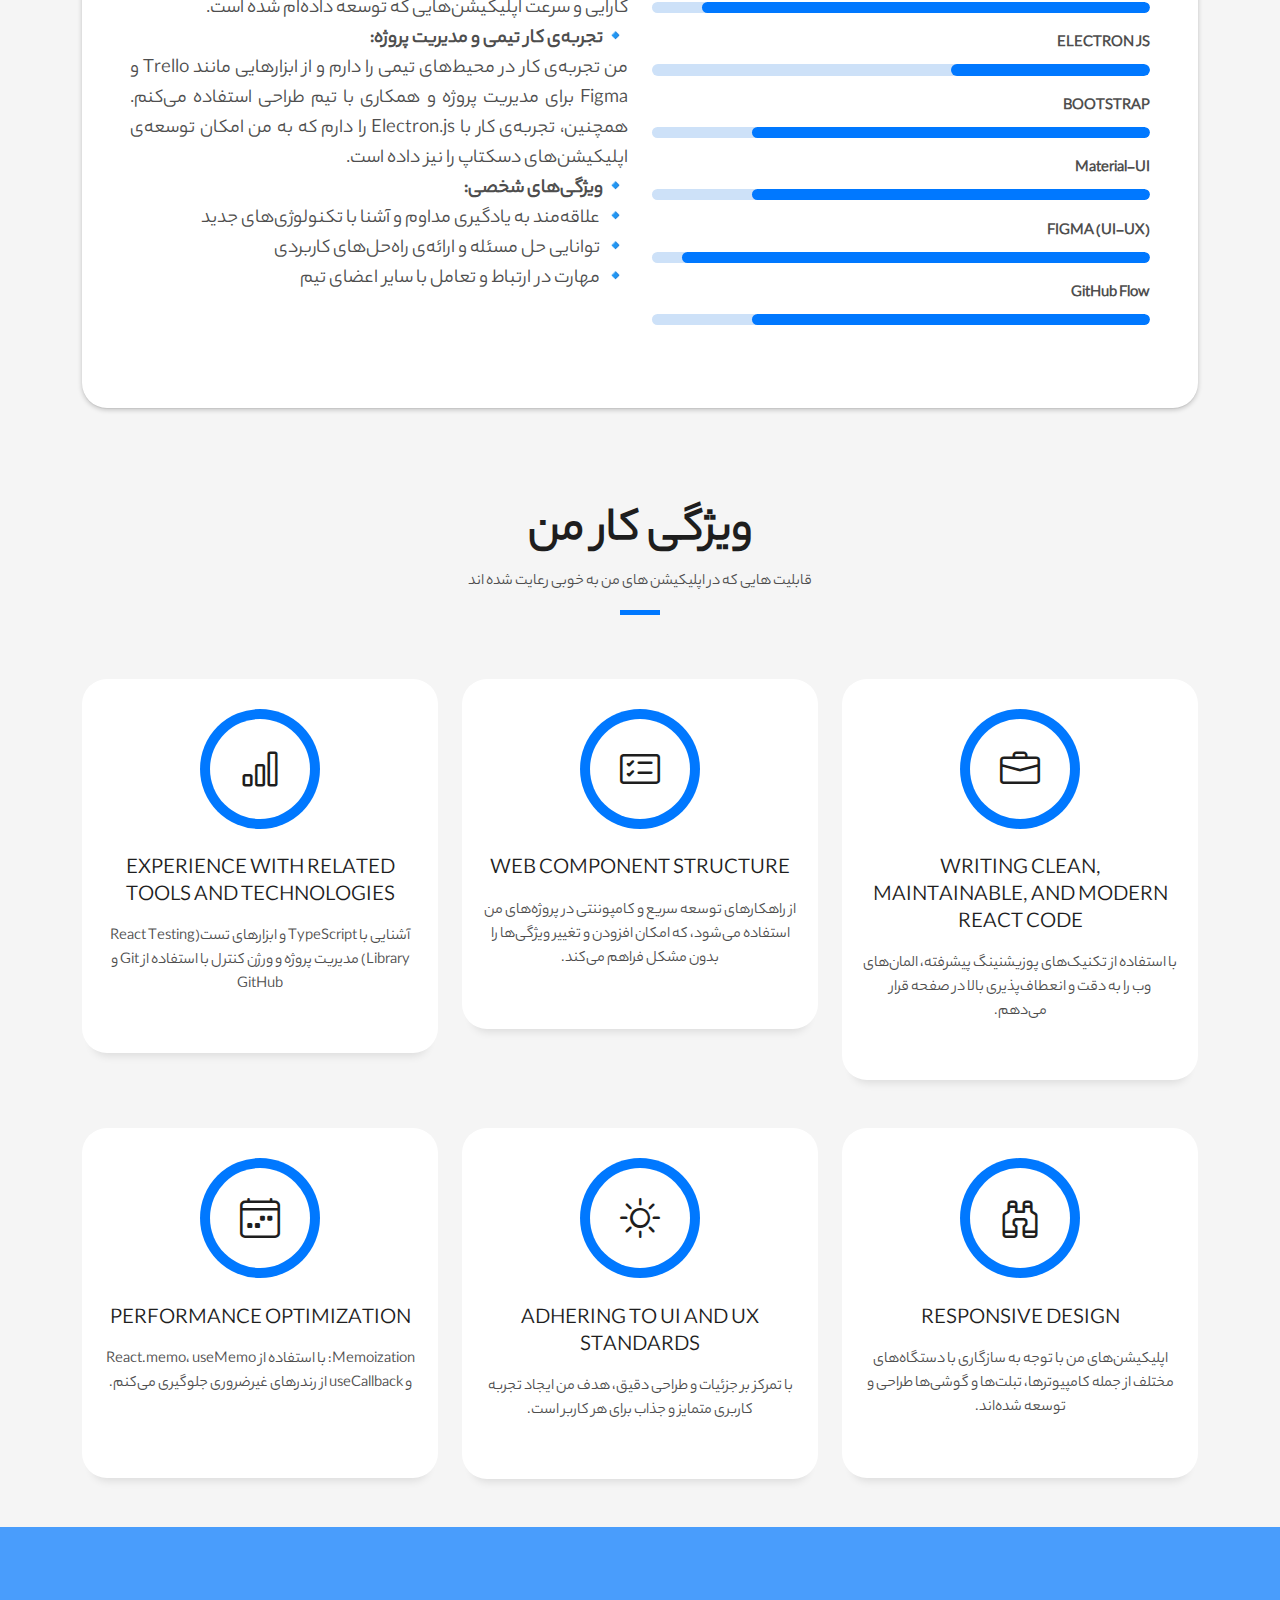
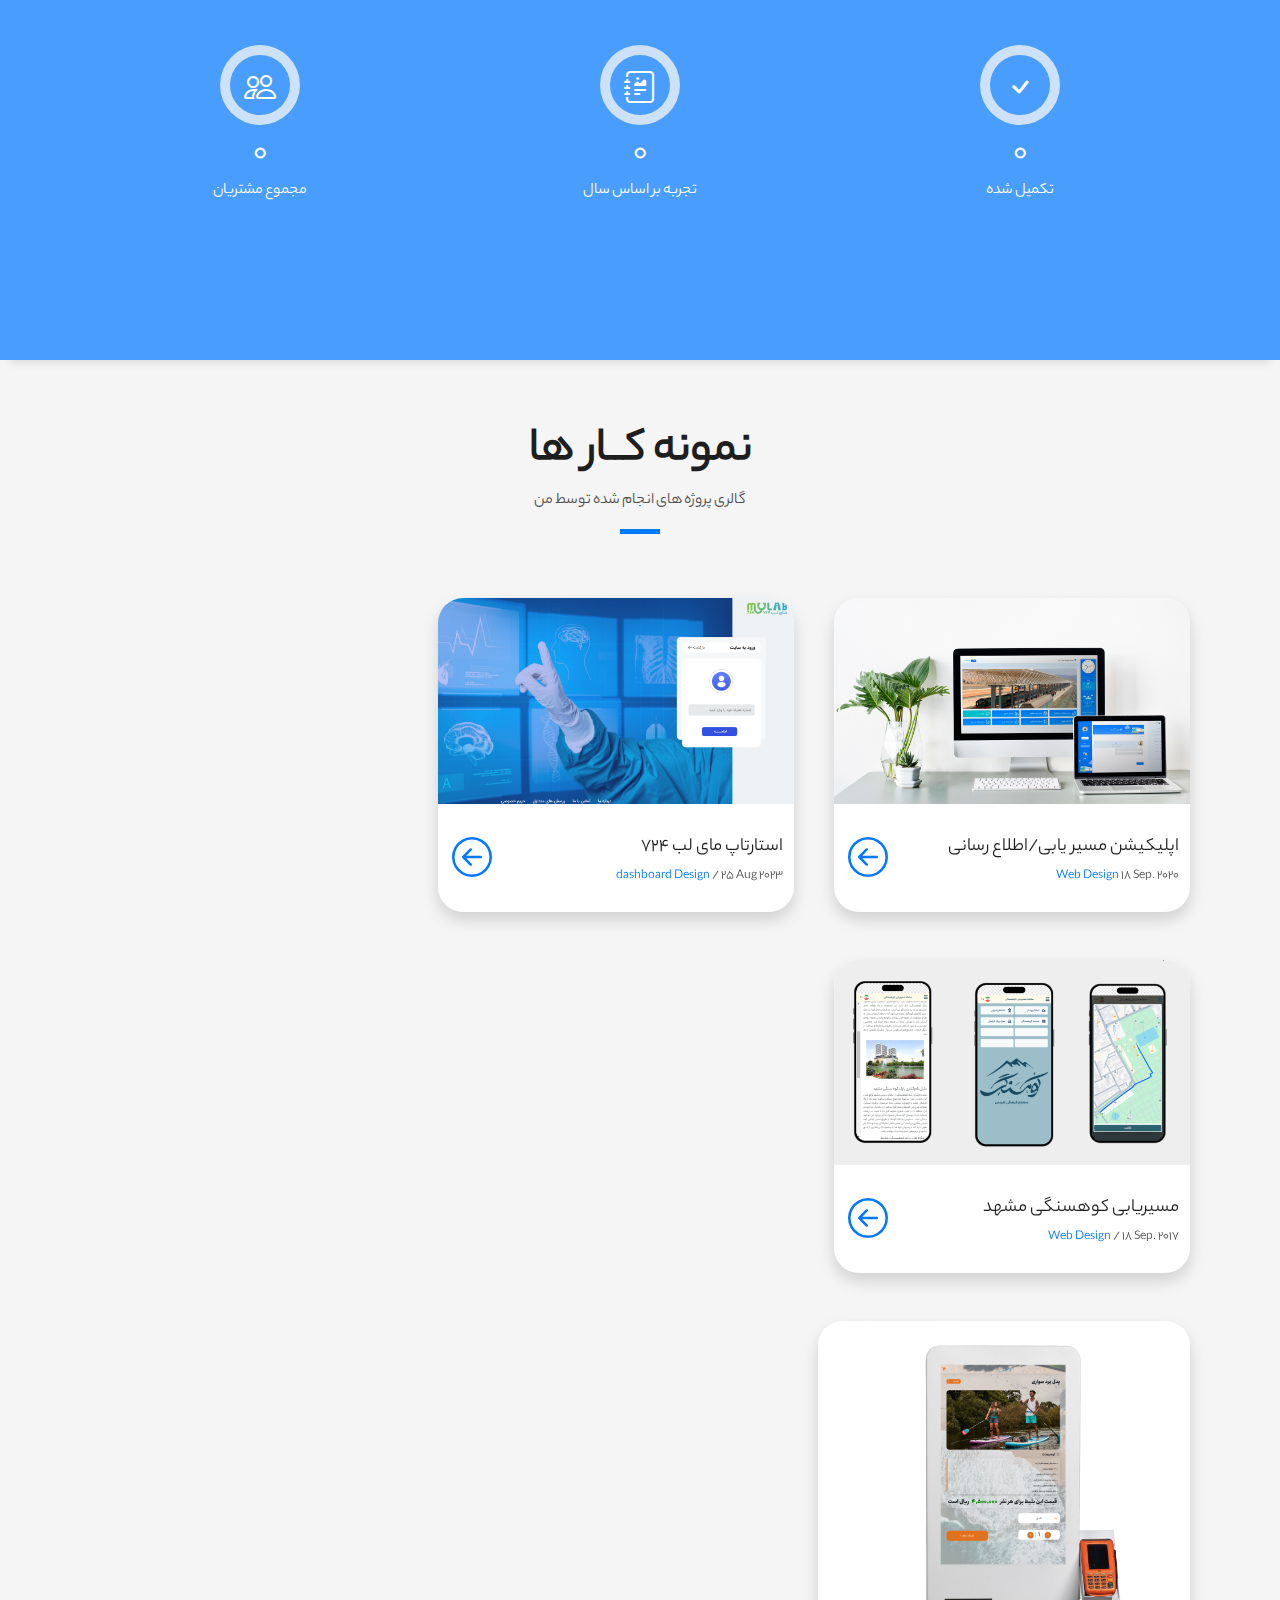
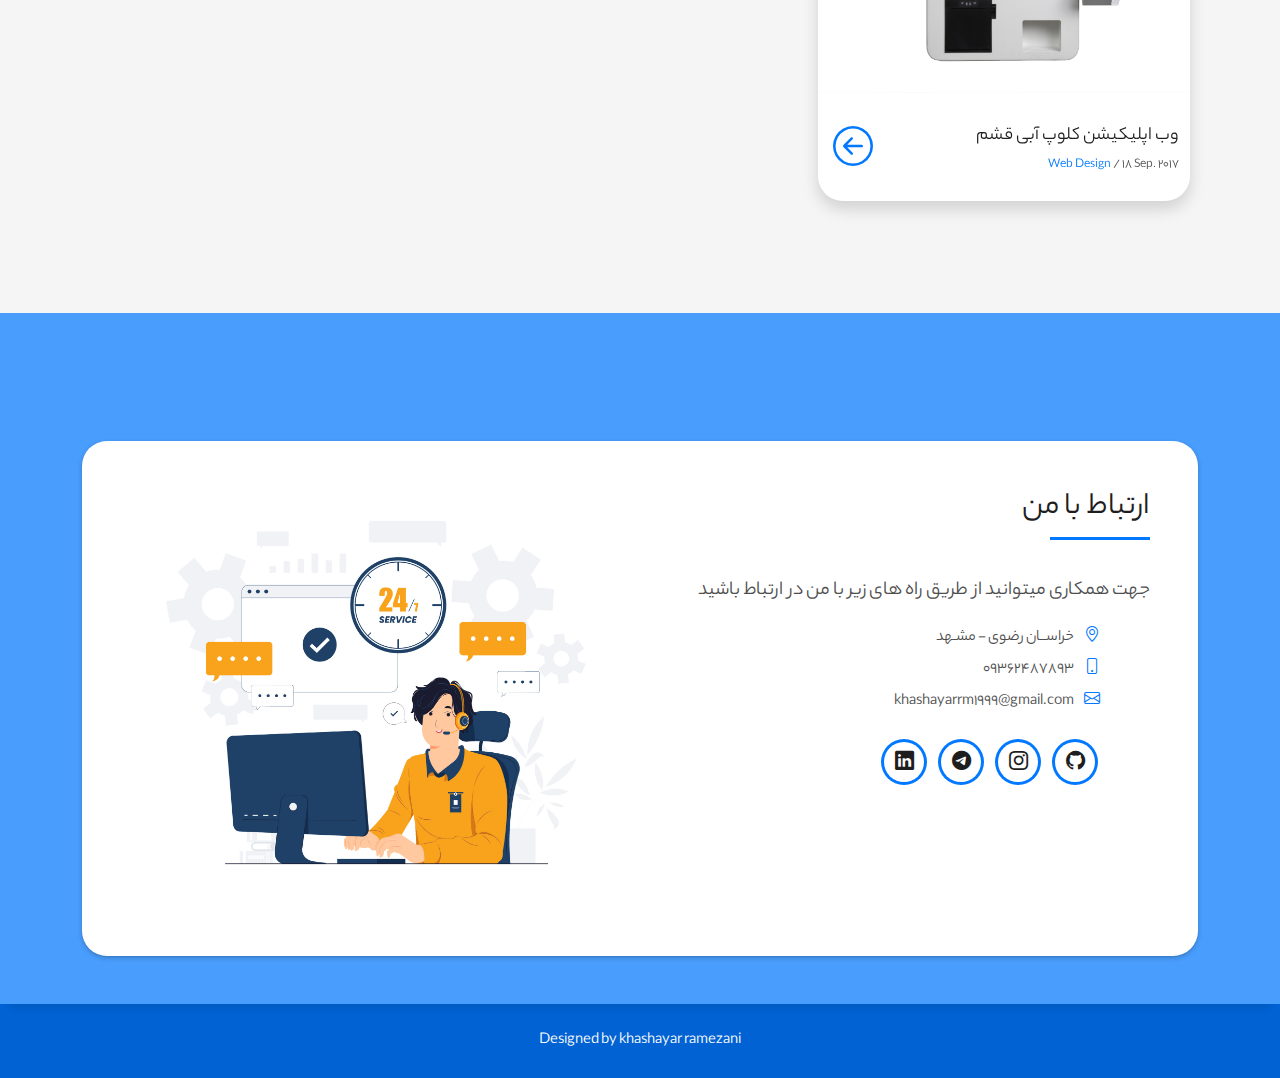
==== commit 3a94d6ac: "updated" ====
--- a/index.html
+++ b/index.html
@@ -93,13 +93,13 @@
       <div class="container">
         <div class="row">
           <div class="col-sm-12">
-            <div class="box-shadow-full custom-borderradius">
+            <div class="box-shadow-full  custom-borderradius">
               <div class="row">
                 <div class="col-md-6 ">
                   <div class="row">
                     <div class="col-sm-6 col-md-5">
                       <div class="about-img">
-                        <img src="assets/img/me.jpg" class="img-fluid rounded shadow mx-auto" alt="" />
+                        <img src="assets/img/me.jpg" class="img-fluid  shadow mx-auto" style="border-radius: 25px;" alt="" />
                       </div>
                     </div>
                     <div class="col-sm-6 col-md-7">
@@ -125,7 +125,10 @@
                     </div>
                   </div>
                   <div class="skill-mf">
-                    <p class="title-s">مهارت های من </p>
+                    <!-- <p class="title-s">مهارت های من </p> -->
+                    <p class="title-left title-s " style="font-size: 18px; margin-bottom: 40px;">مهارت‌های من</p>
+
+
                     <span><strong>HTML
 
 </HTml></strong></span>
@@ -332,7 +335,7 @@
         </div>
       </div>
       <div class="col-md-4">
-        <div class="service-box">
+        <div class="service-box ">
           <div class="service-ico">
             <span class="ico-circle"><i class="bi bi-calendar4-week"></i></span>
           </div>
@@ -429,12 +432,12 @@
 
 
     <div class="d-flex flex-column">
-      <div class="d-flex">
-        <div class="col-md-4 mx-2">
-          <div class="work-box shadow rounded-3">
+      <div class="row">
+        <div class="col-12 col-md-4 mx-md-2 ">
+          <div class="work-box shadow ">
             <a href="assets/img/railway.jpg" data-gallery="portfolioGallery" class="portfolio-lightbox">
               <div class="work-img">
-                <img src="assets/img/jdid/mockup-1.jpg" alt="" class="img-fluid rounded-3" />
+                <img src="assets/img/jdid/mockup-1.jpg" alt="" class="img-fluid " style="border-radius: 25px 25px 0 0" />
               </div>
             </a>
             <div class="work-content">
@@ -457,12 +460,12 @@
             </div>
           </div>
         </div>
-        <div class="col-md-4 mx-2">
-          <div class="work-box shadow rounded-3">
+        <div class="col-12 col-md-4 mx-md-2 ">
+          <div class="work-box shadow ">
 
             <a href="assets/img/mylab/login.png" data-gallery="portfolioGallery" class="portfolio-lightbox">
               <div class="work-img">
-                <img src="assets/img/mylab/login.png" alt="" class="img-fluid rounded-3" />
+                <img src="assets/img/mylab/login.png" alt="" class="img-fluid " style="border-radius: 25px 25px 0 0"  />
               </div>
             </a>
             <div class="work-content">
@@ -485,11 +488,12 @@
             </div>
           </div>
         </div>
-        <div class="col-md-4 mx-2">
-          <div class="work-box shadow rounded-3">
+
+        <div class="col-12 col-md-4 mx-md-2 ">
+          <div class="work-box shadow ">
             <a href="assets/img/kohsangi/e/total.png" data-gallery="portfolioGallery" class="portfolio-lightbox">
               <div class="work-img">
-                <img src="assets/img/kohsangi/e/total.png" alt="" class="img-fluid ounded-3" />
+                <img src="assets/img/kohsangi/e/total.png" alt="" class="img-fluid " style="border-radius: 25px 25px 0 0"  />
               </div>
             </a>
             <div class="work-content">
@@ -516,13 +520,13 @@
 
 
 
-      <div className="d-flex bg-danger">
-
-        <div class="col-md-4 mx-2">
-          <div class="work-box shadow rounded-3">
+      <div className="d-flex">
+
+        <div class="col-12 col-md-4 mx-md-2 ">
+          <div class="work-box shadow ">
             <a href="assets/img/qeshm/1.png" data-gallery="portfolioGallery" class="portfolio-lightbox">
               <div class="work-img">
-                <img src="assets/img/qeshm/1.png" alt="" class="img-fluid rounded-3" />
+                <img src="assets/img/qeshm/1.png" alt="" class="img-fluid " style="border-radius: 25px 25px 0 0"  />
               </div>
             </a>
             <div class="work-content">
--- a/assets/css/style.css
+++ b/assets/css/style.css
@@ -32,6 +32,7 @@
 }
 .bg-image{
 background: url("../img/jdid/m2.png") no-repeat  top;
+overflow: hidden;
 }
 
 a {
@@ -72,6 +73,9 @@
   box-shadow: 0 13px 8px -10px rgba(0, 0, 0, 0.1);
 }
 
+.work-box{
+  border-radius:25px ;
+}
 .box-shadow-a,
 .button:hover {
   text-decoration: none;
@@ -111,7 +115,7 @@
 }
 
 .custom-borderradius {
-  border-radius: 15px !important;
+  border-radius: 25px !important;
 }
 
 .overlay-mf {
@@ -511,6 +515,7 @@
 */
 .navbar {
   padding: 0;
+
  
 }
 
@@ -661,6 +666,7 @@
 @media (max-width: 991px) {
   .mobile-nav-toggle {
     display: block;
+   
   }
 
   .navbar ul {
@@ -894,7 +900,7 @@
 .service-box {
   background-color: #fff;
   padding: 2.5rem 1.3rem;
-  border-radius: 1rem;
+  border-radius: 25px;
   margin-bottom: 3rem;
   text-align: center;
 }
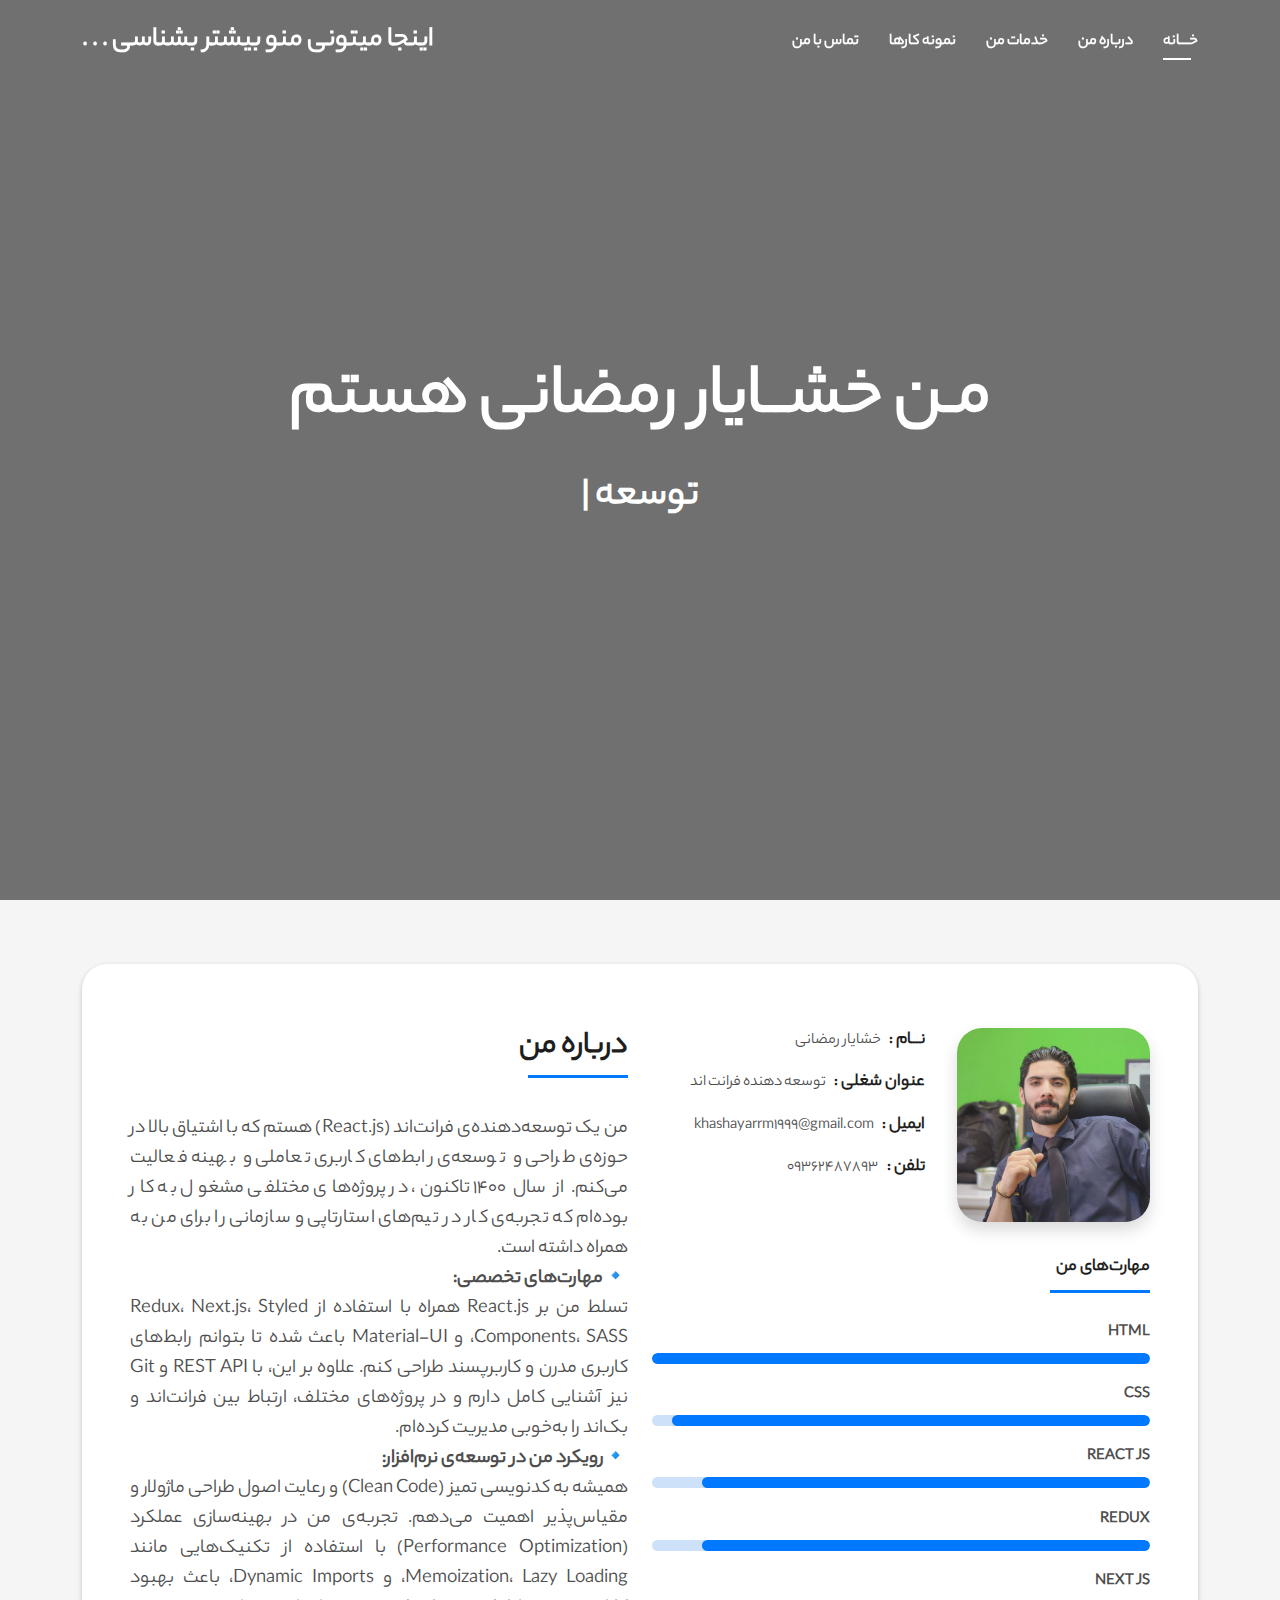
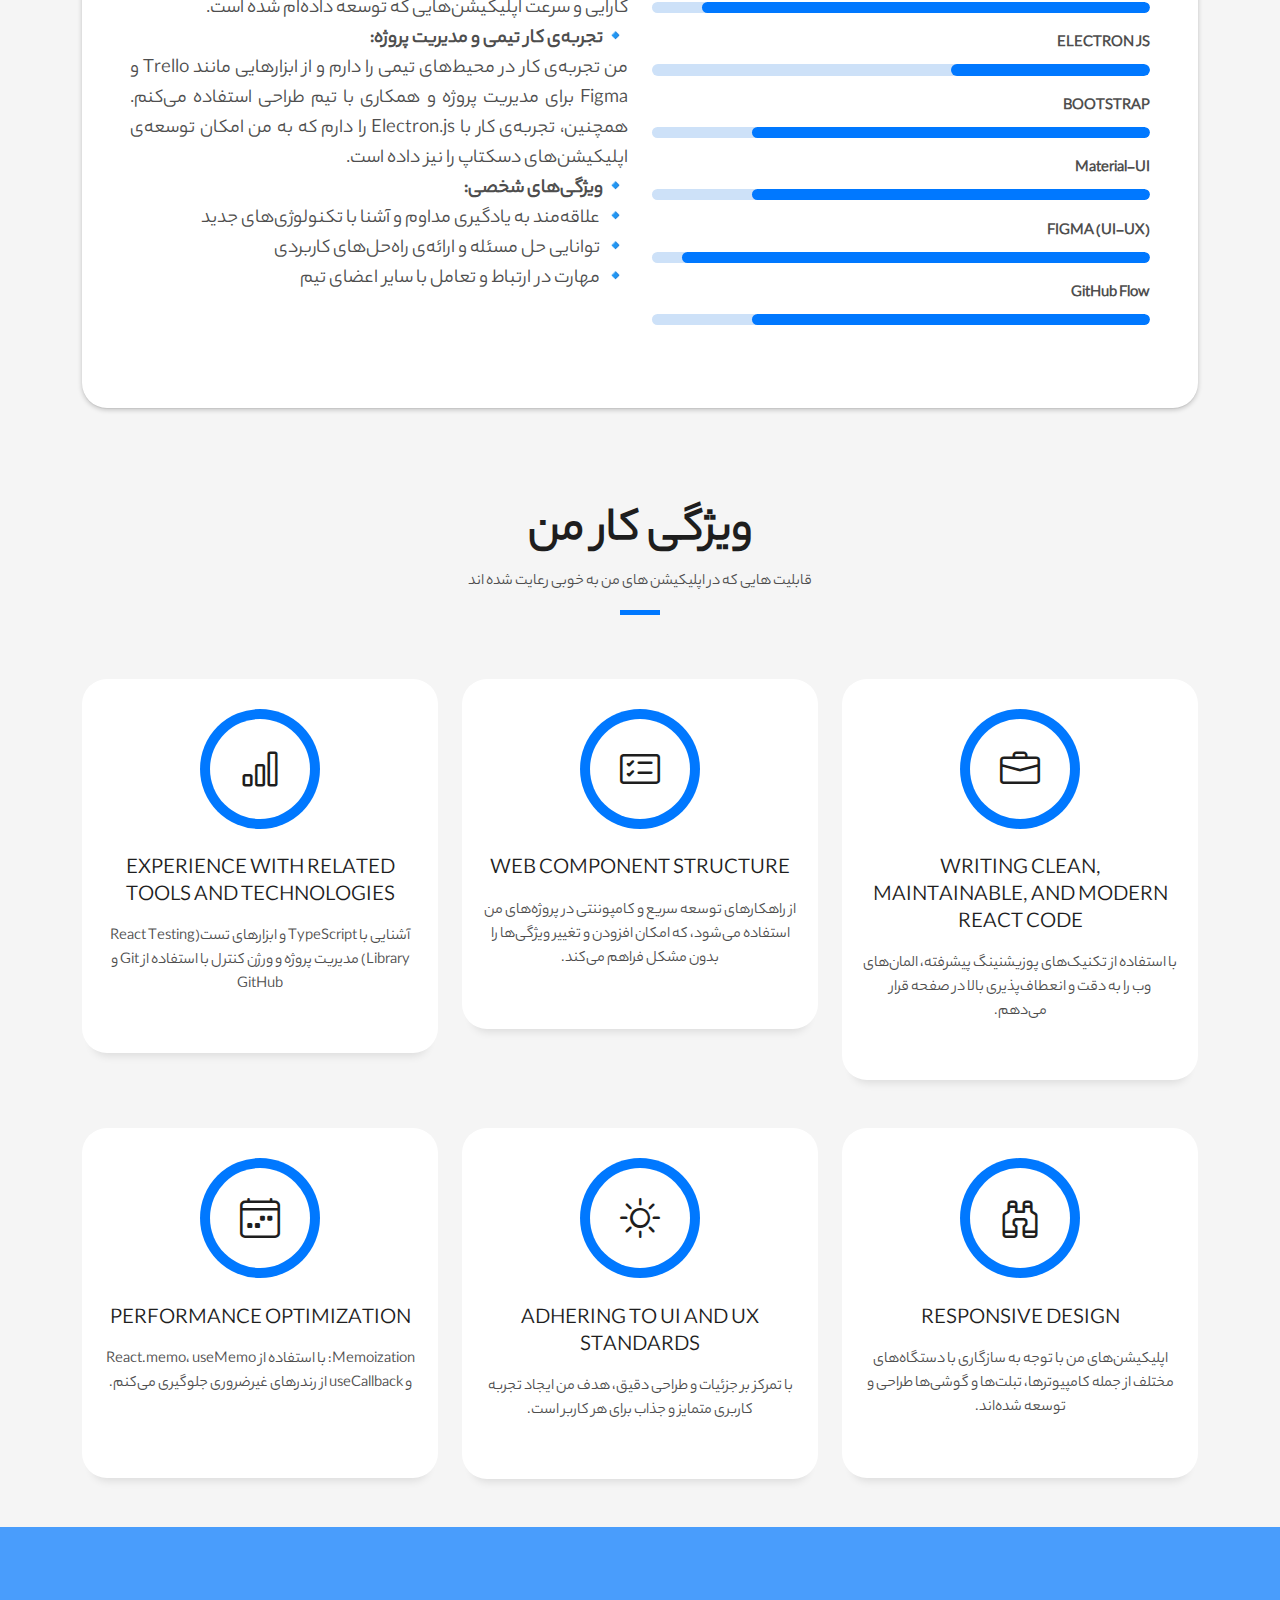
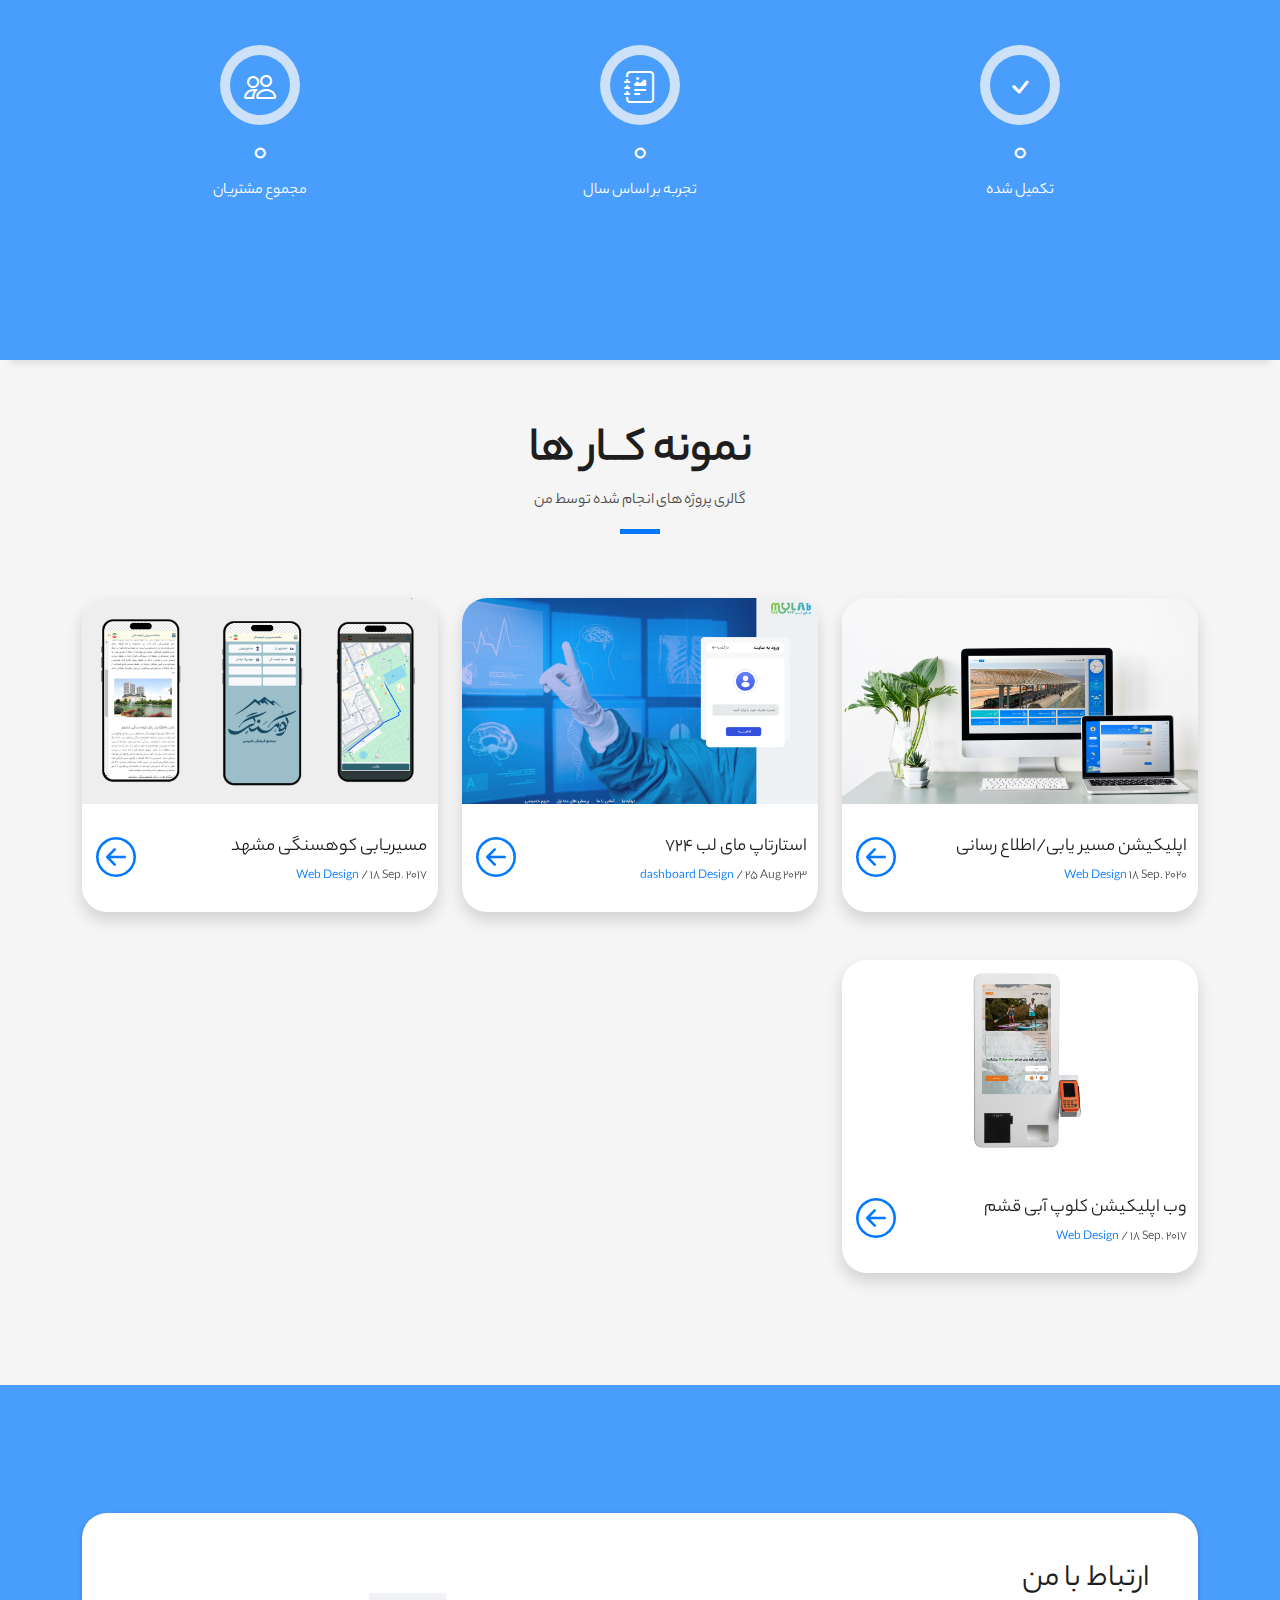
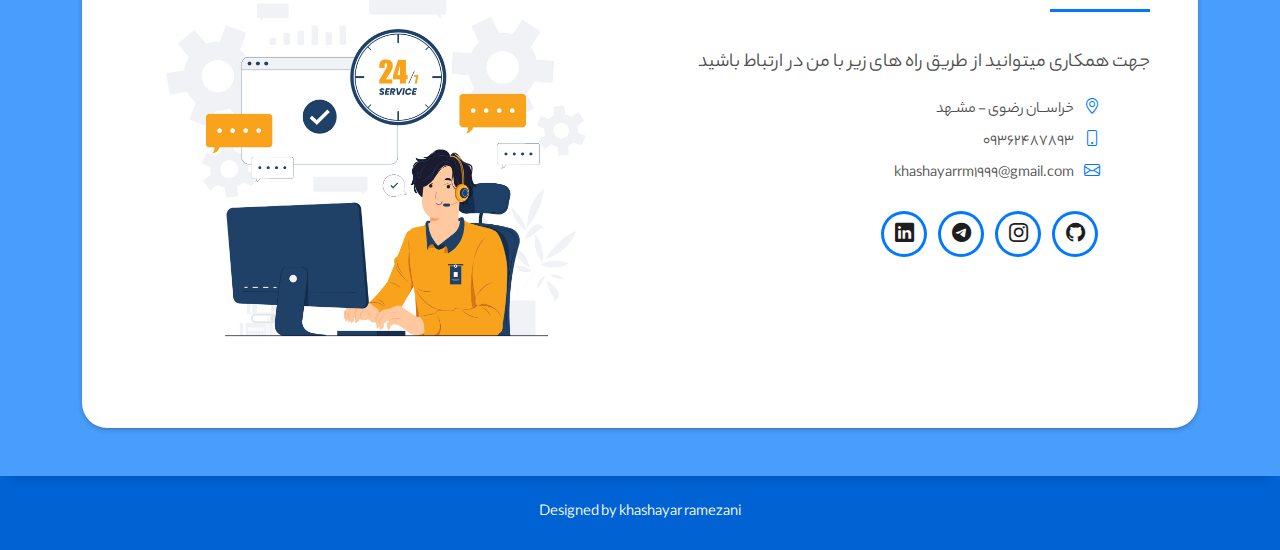
==== commit 8fc00686: "updated" ====
--- a/index.html
+++ b/index.html
@@ -433,7 +433,7 @@
 
     <div class="d-flex flex-column">
       <div class="row">
-        <div class="col-12 col-md-4 mx-md-2 ">
+        <div class="col-12 col-md-6 col-lg-4">
           <div class="work-box shadow ">
             <a href="assets/img/railway.jpg" data-gallery="portfolioGallery" class="portfolio-lightbox">
               <div class="work-img">
@@ -460,7 +460,7 @@
             </div>
           </div>
         </div>
-        <div class="col-12 col-md-4 mx-md-2 ">
+        <div class="col-12 col-md-6 col-lg-4  ">
           <div class="work-box shadow ">
 
             <a href="assets/img/mylab/login.png" data-gallery="portfolioGallery" class="portfolio-lightbox">
@@ -489,7 +489,7 @@
           </div>
         </div>
 
-        <div class="col-12 col-md-4 mx-md-2 ">
+        <div class="col-12 col-md-6 col-lg-4  ">
           <div class="work-box shadow ">
             <a href="assets/img/kohsangi/e/total.png" data-gallery="portfolioGallery" class="portfolio-lightbox">
               <div class="work-img">
@@ -515,18 +515,13 @@
             </div>
           </div>
         </div>
-      </div>
-
-
-
-
-      <div className="d-flex">
-
-        <div class="col-12 col-md-4 mx-md-2 ">
+
+
+        <div class="col-12 col-md-6 col-lg-4  ">
           <div class="work-box shadow ">
             <a href="assets/img/qeshm/1.png" data-gallery="portfolioGallery" class="portfolio-lightbox">
               <div class="work-img">
-                <img src="assets/img/qeshm/1.png" alt="" class="img-fluid " style="border-radius: 25px 25px 0 0"  />
+                <img src="assets/img/qeshm/v-1.png" alt="" class="img-fluid " style="border-radius: 25px 25px 0 0"  />
               </div>
             </a>
             <div class="work-content">
@@ -550,6 +545,14 @@
             </div>
           </div>
         </div>
+      </div>
+
+
+
+
+      <div className="row">
+
+     
       </div>
     </div>
 
